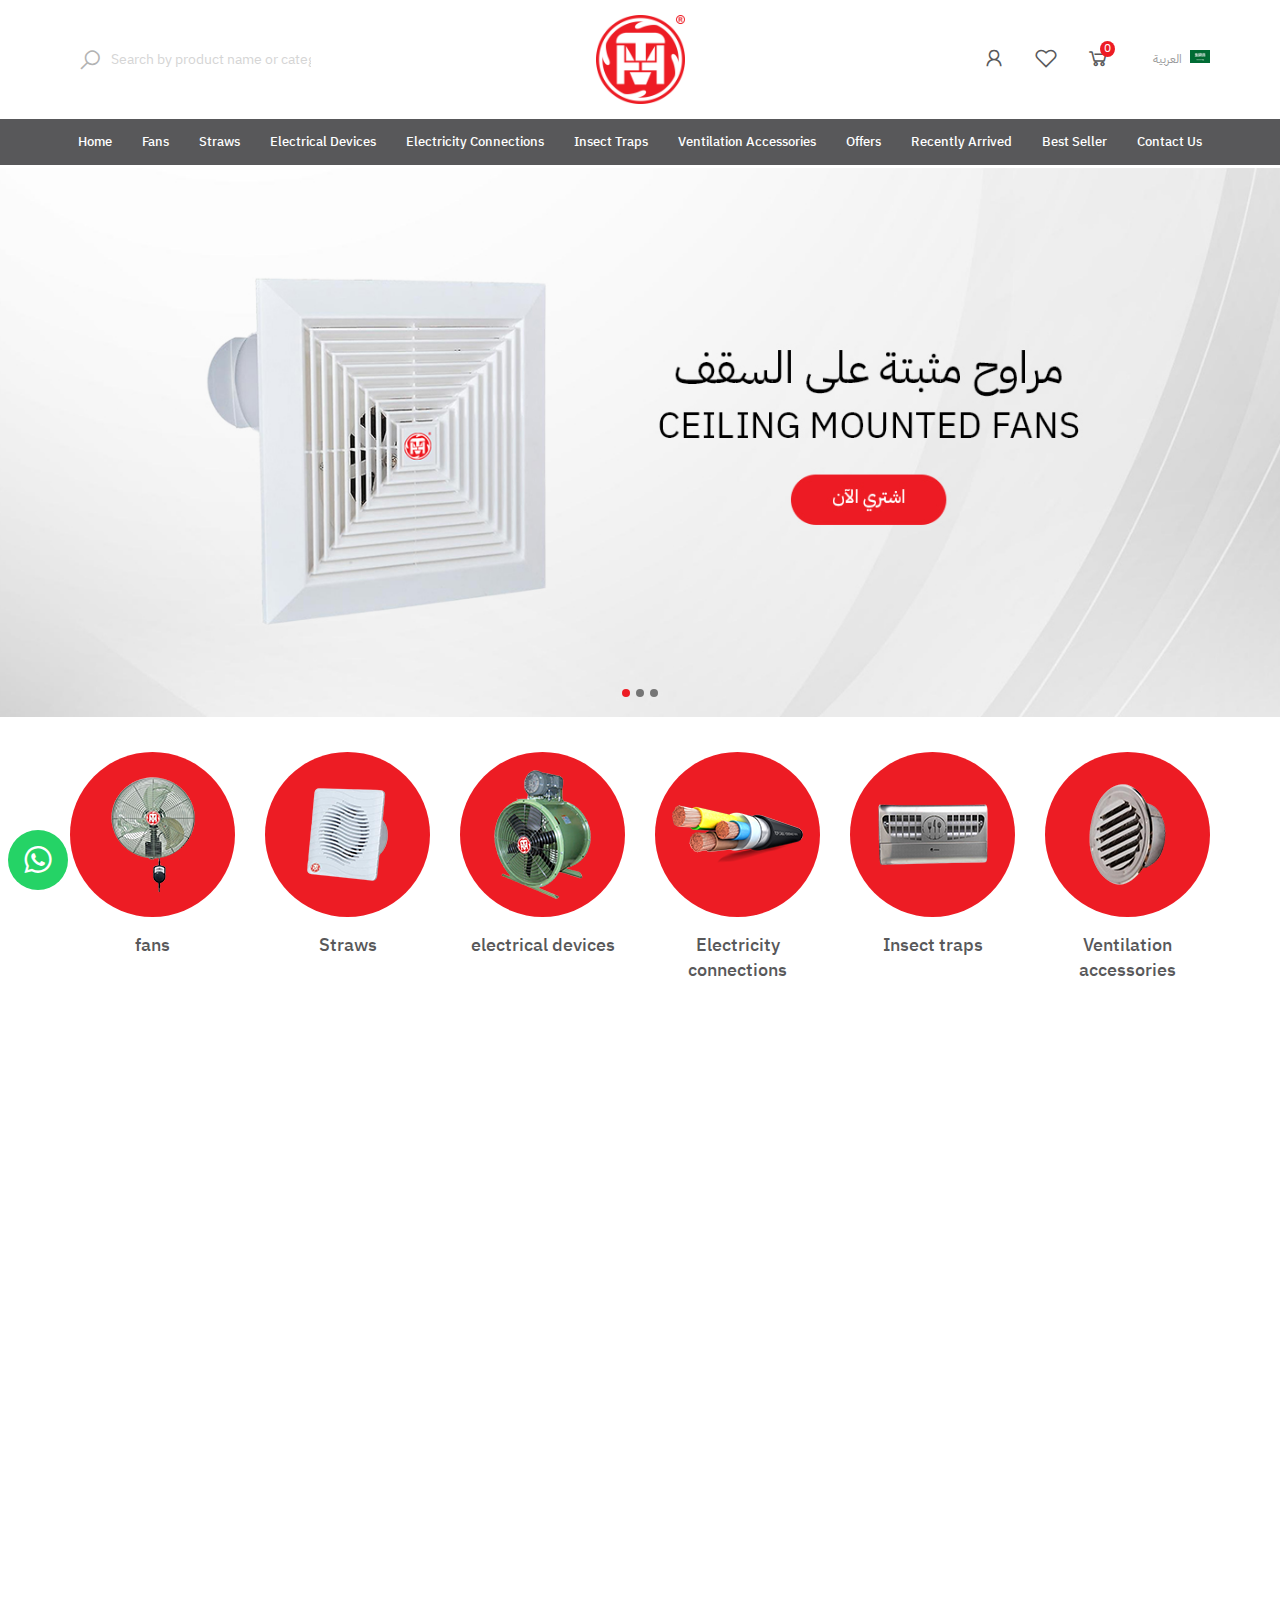
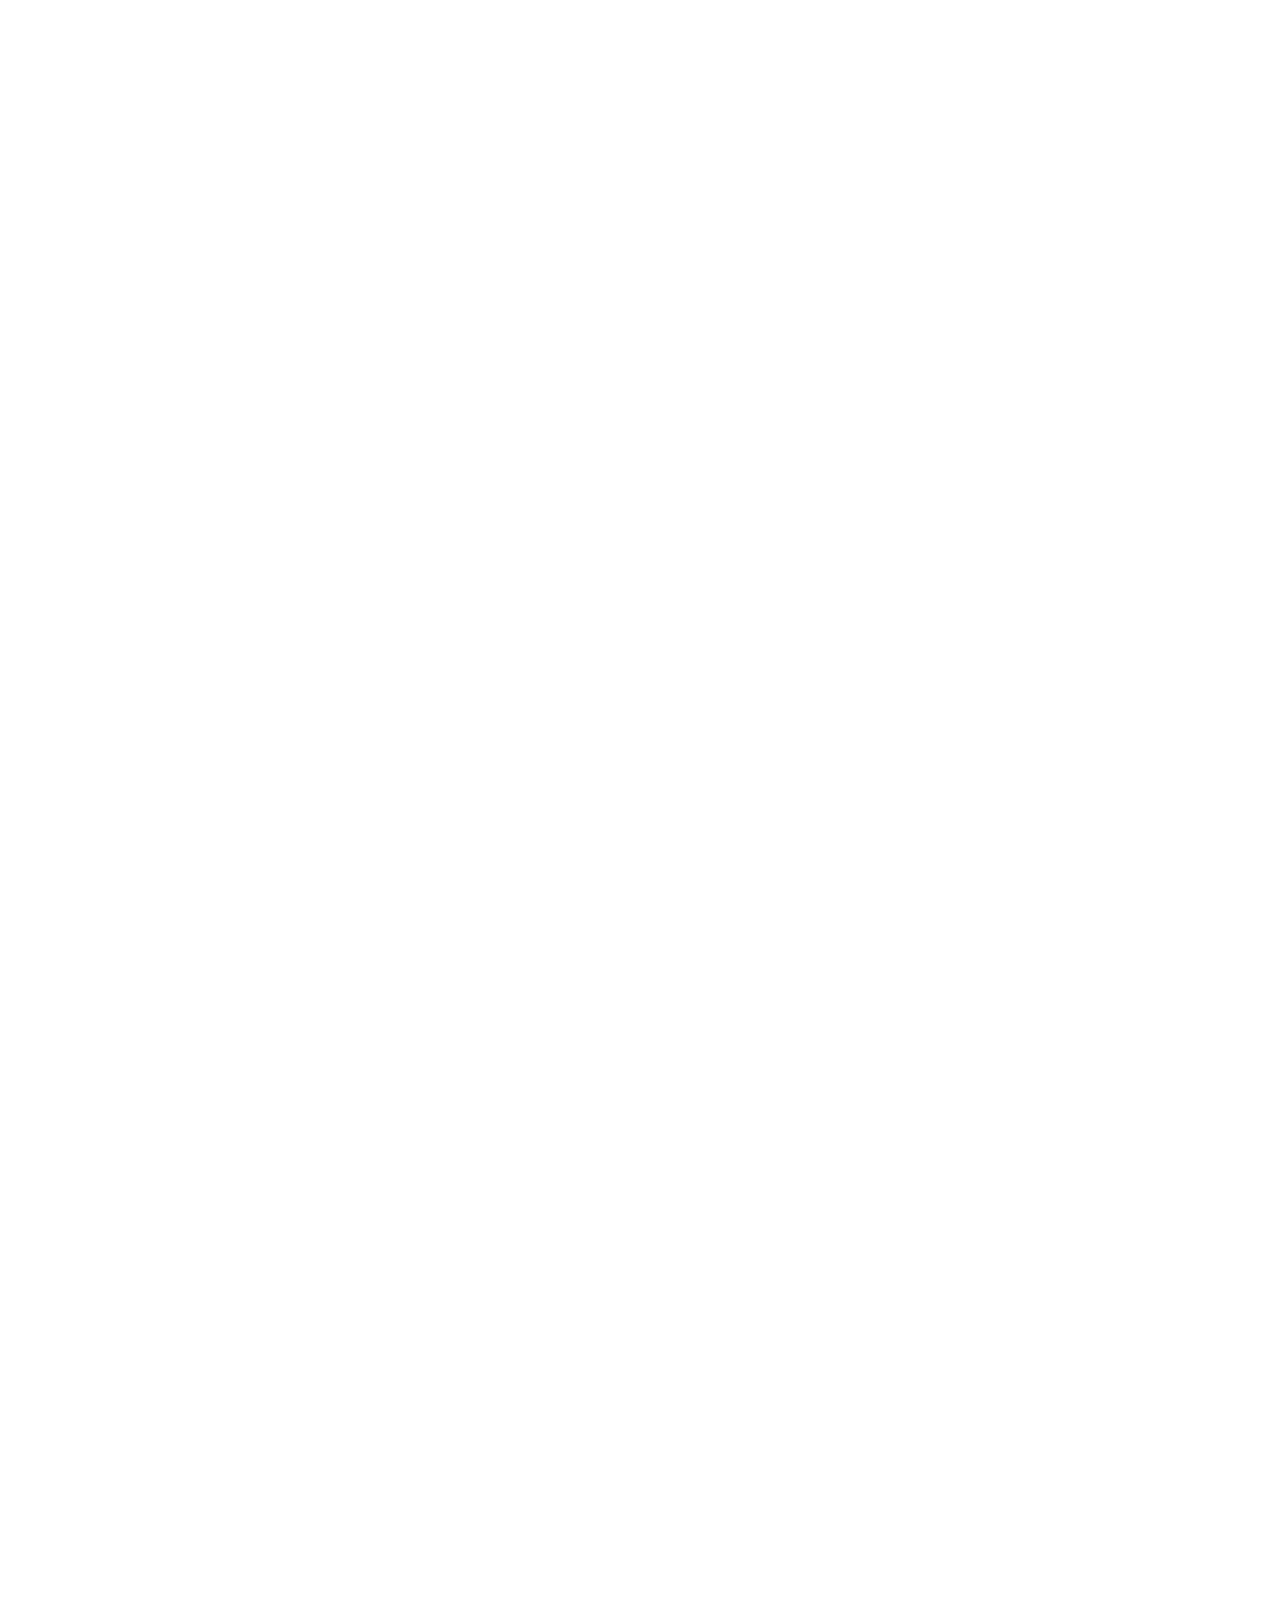
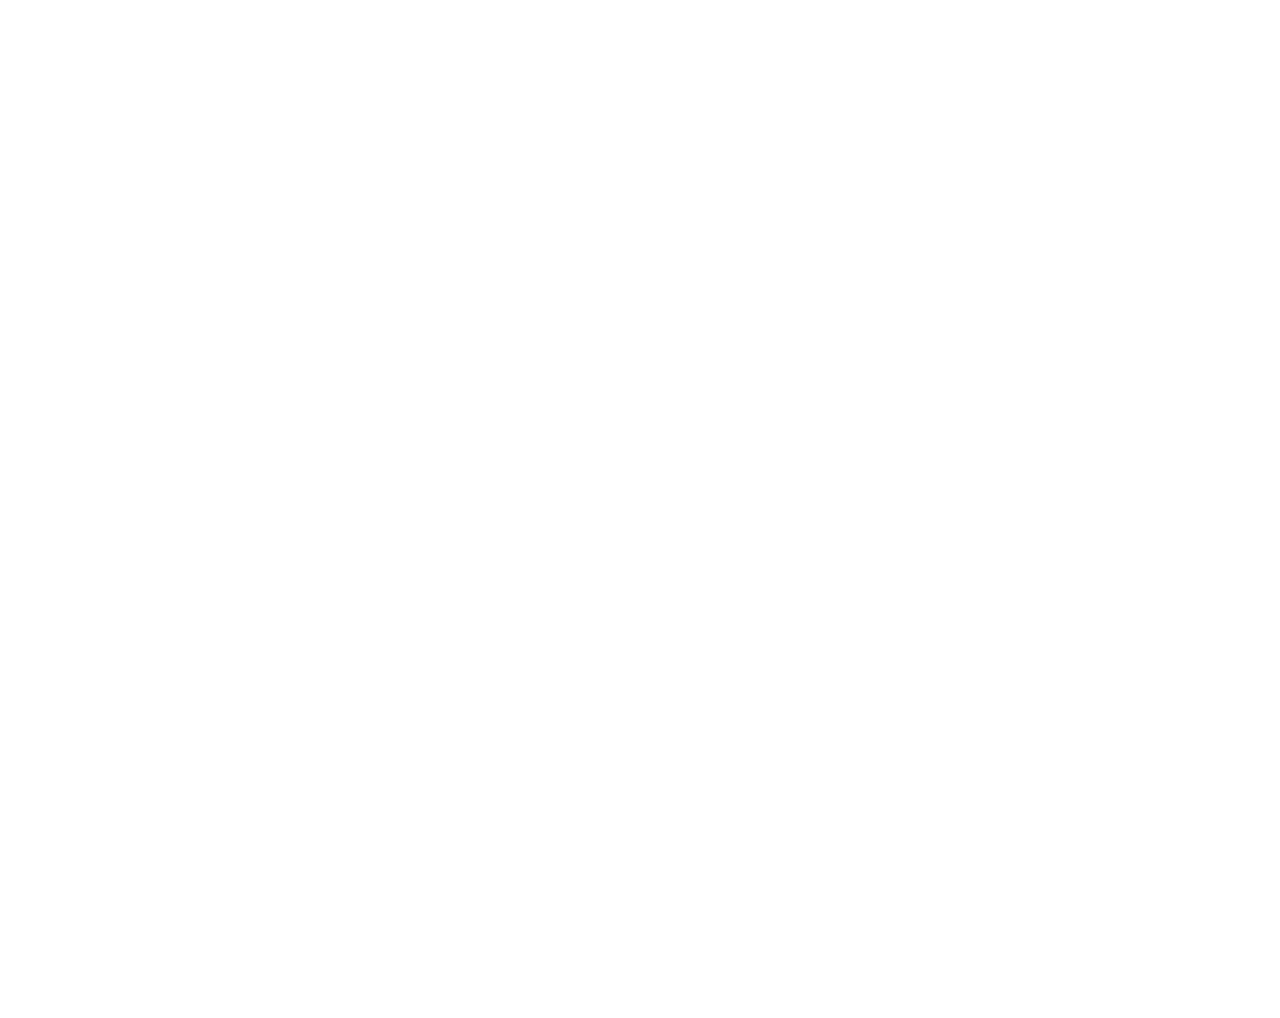
==== index-en.html @ 26c74c58 "edit" ====
<!DOCTYPE html>
<html lang="en" dir="ltr">
   <head>
      <meta charset="utf-8" />
      <meta http-equiv="X-UA-Compatible" content="IE=edge" />
      <meta name="viewport" content="width=device-width, initial-scale=1" />
      <title>institution HTM</title>
      <link rel="icon" href="images/fav.png" type="image/png" />
      <link rel="stylesheet" href="css/all.min.css" />
      <link rel="stylesheet" href="css/fontawesome.min.css" />
      <link rel="stylesheet" href="css/line-awesome.min.css" />
      <link rel="stylesheet" href="css/bootstrap.css" />
      
      <link rel="stylesheet" href="css/fonts.css" />
      <link rel="stylesheet" href="css/animate.css" />
      <link rel="stylesheet" href="css/swiper.min.css" />
    
      <link rel="stylesheet" href="css/style.css" />
   </head>
   <body>
      <!-- preloader -->
      <div class="preloader">
         <div class="progress">
            <div class="progress-bar"></div>
         </div>
      </div>
      <!-- preloader -->
      <!-- whatsapp btn -->
      <button class="whats-btn"><i class="lab la-whatsapp"></i></button>
      <!-- whatsapp btn -->
      <!-- header section -->
      <header>
         <!-- start top-header -->
         <div class="top-header">
            <!-- first part of header before menu -->
            <div class="first-part-header">
               <div class="container">
                  <div class="nav-header">
                     <!-- search -->
                     <div class="search-section" >
                        <form class="search-form">
                           <button class="search-btn">
                              <i class="las la-search search-icon"></i>
                           </button>
                          
                           <input
                              class="search-input"
                              type="text"
                              name="search"
                              value=""
                              placeholder= "Search by product name or category"
                              />
                        </form>
                     </div>
                     <!-- end search -->
                     <!-- logo-section -->
                     <div class="img-logo">
                        <a href="#"><img src="images/logo.png" class="img-responsive" alt="logo"/></a>
                     </div>
                    
                     <!-- end logo-section -->
                     <!-- cart-list & language part-->
                     <div class="cart-language-part">
                        <!-- cart-list -->
                        <ul class="cart-list">
                           <li class="user-icon">
                              <div class="dropdown">
                                 <button class="dropbtn">
                                 <i class="las la-user icon"></i>
                                 </button>
                                 <div class="dropdown-content">
                                    <a href="#">sign in</a>
                                    <a href="#">register</a>
                                 </div>
                              </div>
                           </li>
                           <li class="fav-icon">
                              <a href="#" class="fav-link" >
                              <i class="lar la-heart"></i>
                              </a>
                           </li>
                           <li class="cart-mobile-icon">
                              <button class="cart-icon">
                              <i class="las la-shopping-cart"></i>
                              <span class="cart-number">
                              0
                              </span>
                              </button>
                           </li>
                        </ul>
                        <!-- end cart-list -->
                        <!-- language link -->
                        <a href="index.html" class="language">
                       العربية
                        </a>
                        <!-- end language link -->
                     </div>
                     <!-- end cart-list & language part -->
                     <!-- icons shown in mobile -->
                     <div class="show-icons">
                        <!-- language link -->
                        <a href="index.html" class="language">
                       العربية
                        </a>
                        <!-- end language link -->
                        <button
                           role="button"
                           type="button"
                           title=""
                           class="add-to fixed-search"
                           >
                        <span class="open-search"> </span>
                        </button>
                        <a class="menu-bars fixall" id="menu-id" href="#!">
                        <i class="las la-bars bar show-icon"></i>
                        <i class="las la-times times hide-icon"></i>
                        </a>
                     </div>
                     <!-- icons shown in mobile -->
                  </div>
               </div>
            </div>
            <!-- end first part of header before menu -->
            <!-- navigation -->
            <div class="navgition">
               <div class="nav-head">
               </div>
               <div class="container">
                  <ul class="big-menu list-unstyled">
                     <li>
                        <a href="index.html"> home</a>
                     </li>
                     <li>
                        <a href="#"> fans</a>
                     </li>
                     <li>
                        <a href="#"> Straws</a>
                     </li>
                     <li>
                        <a href="#"> electrical devices</a>
                     </li>
                     <li>
                        <a href="#"> Electricity connections</a>
                     </li>
                    
                     <li>
                        <a href="#">Insect traps</a>
                     </li>           
                     
                     <li>
                        <a href="#">Ventilation accessories</a>
                     </li>  
                     
                     <li>
                        <a href="#">offers</a>
                     </li>  
            
                     <li>
                        <a href="#">recently arrived</a>
                     </li>  
                  
                     <li>
                        <a href="#"> best seller</a>
                     </li>  
                     <li>
                        <a href="#"> contact us</a>
                     </li>
                  </ul>
               </div>
            </div>
            <!-- end navigation -->
            <!-- search in mobile -->
            <div class="overlay-box">
               <button type="button" title="" class="add-to fixed-search">
               <span class="open-search"></span>
               </button>
            </div>
            <!-- end search in mobile-->
         </div>
         <!-- end top-header -->
      </header>
      <!-- end header-section     -->
      <!-- main slider -->
      <main class="main-slider">
         <div class="swiper-cont">
            <div class="swiper-container">
               <div class="swiper-wrapper">
                  <div class="swiper-slide">
                     <div class="main">
                        <div class="pro-img">
                           <a href="#">
                           <img src="images/main-slider/01.jpg" class="img-responsive" alt="slider img"/>
                           </a>
                        </div>
                     </div>
                  </div>
                  <div class="swiper-slide">
                     <div class="main">
                        <div class="pro-img">
                           <a href="#">
                           <img src="images/main-slider/01.jpg" class="img-responsive" alt="slider img"/>
                           </a>
                        </div>
                     </div>
                  </div>
                  <div class="swiper-slide">
                     <div class="main">
                        <div class="pro-img">
                           <a href="#">
                           <img src="images/main-slider/01.jpg" class="img-responsive" alt="slider img"/>
                           </a>
                        </div>
                     </div>
                  </div>
               </div>
            </div>
            <div class="swiper-pagination"></div>
         </div>
         <div class="swiper-btn-prev swiper-btn">
            <i class="las la-angle-right"></i>
         </div>
         <div class="swiper-btn-next swiper-btn">
            <i class="las la-angle-left"></i>
         </div>
      </main>
      <!-- main slider -->
      <!-- categories-section -->
      <section class="categories-section">
         <div class="container">
            <div class="categories-blocks wow fadeInDown">
               <a href="#" class="category-link">
               <div class="category-block">
                 
                  <div class="category-img-block">
                    
                     <img class="category-img" src="images/categories/01.png" alt="category img">
                   
                  </div>
                 fans
                  </div>
               </a>
               <a href="#" class="category-link">
                  <div class="category-block">
                    
                     <div class="category-img-block">
                       
                        <img class="category-img" src="images/categories/02.png" alt="category img">
                      
                     </div>
                     Straws
                     </div>
                  </a>
                  <a href="#" class="category-link">
                     <div class="category-block">
                       
                        <div class="category-img-block">
                          
                           <img class="category-img" src="images/categories/03.png" alt="category img">
                         
                        </div>
                       electrical devices
                        </div>
                     </a>
                     <a href="#" class="category-link">
                        <div class="category-block">
                          
                           <div class="category-img-block">
                             
                              <img class="category-img" src="images/categories/04.png" alt="category img">
                            
                           </div>
                           Electricity connections
                           </div>
                        </a>
                        <a href="#" class="category-link">
                           <div class="category-block">
                             
                              <div class="category-img-block">
                                
                                 <img class="category-img" src="images/categories/05.png" alt="category img">
                               
                              </div>
                              Insect traps
                              </div>
                           </a>
                           <a href="#" class="category-link">
                              <div class="category-block">
                                
                                 <div class="category-img-block">
                                   
                                    <img class="category-img" src="images/categories/06.png" alt="category img">
                                  
                                 </div>
                                 Ventilation accessories
                                 </div>
                              </a>
                          
                 
                
               </div>
              
             
            
              
            </div>
         </div>
      </section>
      <!-- categories-section -->
     
      <!-- new-arrivals-section -->
      <div class="new-arrivals-section wow fadeInDown">
         <div class="container">
            <div class="products-carousel-headsection">
               <h2 class="head-title">
                  recently arrived
               </h2>
               <a href="#" class="show-all-link">
              show more
               </a>
            </div>
            <div class="arrivals">
               <div class="arrivals-slider">
                  <div class="swiper-container">
                     <div class="swiper-wrapper">
                        <div class="swiper-slide">
                           <div class="product-block">
                              <div class="product-img-block">
                                 <a href="#" class="favourite-link">
                                    <i class="lar la-heart favourite-link-icon"></i>
                                    </a>
                                 <a href="#" class="proo-img">
                                 <img class="product-img img-responsive" src="images/products/01.png" alt="product img">
                                 </a>
                               
                                 <div class="product-name-div">
                                    <a class="product-name" href="#">
                                      Floor fan aluminum impeller blade diameter 60cm
                                       </a>
                                 </div>
                                 <div class="price">
                                    <span class="new-price">
                                    1500 R.S
                                    </span>
                                    <span class="old-price">
                                    1650 R.S
                                    </span>
                                 </div>
                                 <button class="add-cart">
                                    <i class="las la-shopping-cart cart-link-icon"></i>
                                    add to cart
                                 </button>
                              </div>
                             
                           </div>
                        </div>
                        <div class="swiper-slide">
                           <div class="product-block">
                              <div class="product-img-block">
                                 <a href="#" class="favourite-link">
                                    <i class="lar la-heart favourite-link-icon"></i>
                                    </a>
                                 <a href="#" class="proo-img">
                                 <img class="product-img img-responsive" src="images/products/02.png" alt="product img">
                                 </a>
                               
                                 <div class="product-name-div">
                                    <a class="product-name" href="#">
                                     Mixed flow fans applicable for household and commercial
                                       </a>
                                 </div>
                                 <div class="price">
                                    <span class="new-price">
                                    1500 R.S
                                    </span>
                                    <span class="old-price">
                                    1650 R.S
                                    </span>
                                 </div>
                                 <button class="add-cart">
                                    <i class="las la-shopping-cart cart-link-icon"></i>
                                   add to cart
                                 </button>
                              </div>
                             
                           </div>
                        </div>
                        <div class="swiper-slide">
                           <div class="product-block">
                              <div class="product-img-block">
                                 <a href="#" class="favourite-link">
                                    <i class="lar la-heart favourite-link-icon"></i>
                                    </a>
                                 <a href="#" class="proo-img">
                                 <img class="product-img img-responsive" src="images/products/03.png" alt="product img">
                                 </a>
                               
                                 <div class="product-name-div">
                                    <a class="product-name" href="#">
                                     Ceiling mounted fans
                                       </a>
                                 </div>
                                 <div class="price">
                                    <span class="new-price">
                                    1500 R.S
                                    </span>
                                    <span class="old-price">
                                    1650 R.S
                                    </span>
                                 </div>
                                 <button class="add-cart">
                                    <i class="las la-shopping-cart cart-link-icon"></i>
                                   add to cart
                                 </button>
                              </div>
                             
                           </div>
                        </div>
                        <div class="swiper-slide">
                           <div class="product-block">
                              <div class="product-img-block">
                                 <a href="#" class="favourite-link">
                                    <i class="lar la-heart favourite-link-icon"></i>
                                    </a>
                                 <a href="#" class="proo-img">
                                 <img class="product-img img-responsive" src="images/products/04.png" alt="product img">
                                 </a>
                               
                                 <div class="product-name-div">
                                    <a class="product-name" href="#">
                                     High pressure ventilating fan
                                       </a>
                                 </div>
                                 <div class="price">
                                    <span class="new-price">
                                    1500 R.S
                                    </span>
                                    <span class="old-price">
                                    1650 R.S
                                    </span>
                                 </div>
                                 <button class="add-cart">
                                    <i class="las la-shopping-cart cart-link-icon"></i>
                                   add to cart
                                 </button>
                              </div>
                             
                           </div>
                        </div>
                     </div>
                  </div>
                  <div class="swiper-pagination"></div>
                  <div class="swiper-btn-prev swiper-btn">
                     <i class="las la-angle-right "></i>
                  </div>
                  <div class="swiper-btn-next swiper-btn">
                     <i class="las la-angle-left"></i>
                  </div>
               </div>
            </div>
         </div>
      </div>
      <!-- new-arrivals-section -->
      <!-- banner section -->
      <div class="banner-section wow fadeInDown">
         <div class="container">
            <div class="banners">
               <a href="#" class="banner-div">
                  <img class="img-responsive" src="images/banners/01.jpg" alt="banner">
                  </a>

                  <a href="#" class="banner-div">
                     <img class="img-responsive" src="images/banners/02.jpg" alt="banner">
                     </a>

            </div>
          
         </div>
      </div>
      <!-- banner section -->
      <!-- offers-slider -->
      <div class="new-arrivals-section wow fadeInDown">
         <div class="container">
            <div class="products-carousel-headsection">
               <h2 class="head-title">
                  special offers
               </h2>
               <a href="#" class="show-all-link">
              show more
               </a>
            </div>
            <div class="offers">
               <div class="arrivals-slider">
                  <div class="swiper-container">
                     <div class="swiper-wrapper">
                        <div class="swiper-slide">
                           <div class="product-block">
                              <div class="product-img-block">
                                 <a href="#" class="favourite-link">
                                    <i class="lar la-heart favourite-link-icon"></i>
                                    </a>
                                 <a href="#" class="proo-img">
                                 <img class="product-img img-responsive" src="images/products/01.png" alt="product img">
                                 </a>
                               
                                 <div class="product-name-div">
                                    <a class="product-name" href="#">
                                      Floor fan aluminum impeller blade diameter 60cm
                                       </a>
                                 </div>
                                 <div class="price">
                                    <span class="new-price">
                                    1500 R.S
                                    </span>
                                    <span class="old-price">
                                    1650 R.S
                                    </span>
                                 </div>
                                 <button class="add-cart">
                                    <i class="las la-shopping-cart cart-link-icon"></i>
                                   add to cart
                                 </button>
                              </div>
                             
                           </div>
                                
                        </div>
                        <div class="swiper-slide">
                           <div class="product-block">
                              <div class="product-img-block">
                                 <a href="#" class="favourite-link">
                                    <i class="lar la-heart favourite-link-icon"></i>
                                    </a>
                                 <a href="#" class="proo-img">
                                 <img class="product-img img-responsive" src="images/products/02.png" alt="product img">
                                 </a>
                               
                                 <div class="product-name-div">
                                    <a class="product-name" href="#">
                                      Floor fan aluminum impeller blade diameter 60cm
                                       </a>
                                 </div>
                                 <div class="price">
                                    <span class="new-price">
                                    1500 R.S
                                    </span>
                                    <span class="old-price">
                                    1650 R.S
                                    </span>
                                 </div>
                                 <button class="add-cart">
                                    <i class="las la-shopping-cart cart-link-icon"></i>
                                   add to cart
                                 </button>
                              </div>
                             
                           </div>
                        </div>
                        <div class="swiper-slide">
                           <div class="product-block">
                              <div class="product-img-block">
                                 <a href="#" class="favourite-link">
                                    <i class="lar la-heart favourite-link-icon"></i>
                                    </a>
                                 <a href="#" class="proo-img">
                                 <img class="product-img img-responsive" src="images/products/03.png" alt="product img">
                                 </a>
                               
                                 <div class="product-name-div">
                                    <a class="product-name" href="#">
                                      Floor fan aluminum impeller blade diameter 60cm
                                       </a>
                                 </div>
                                 <div class="price">
                                    <span class="new-price">
                                    1500 R.S
                                    </span>
                                    <span class="old-price">
                                    1650 R.S
                                    </span>
                                 </div>
                                 <button class="add-cart">
                                    <i class="las la-shopping-cart cart-link-icon"></i>
                                   add to cart
                                 </button>
                              </div>
                             
                           </div>
                        </div>
                        <div class="swiper-slide">
                           <div class="product-block">
                              <div class="product-img-block">
                                 <a href="#" class="favourite-link">
                                    <i class="lar la-heart favourite-link-icon"></i>
                                    </a>
                                 <a href="#" class="proo-img">
                                 <img class="product-img img-responsive" src="images/products/04.png" alt="product img">
                                 </a>
                               
                                 <div class="product-name-div">
                                    <a class="product-name" href="#">
                                      Floor fan aluminum impeller blade diameter 60cm
                                       </a>
                                 </div>
                                 <div class="price">
                                    <span class="new-price">
                                    1500 R.S
                                    </span>
                                    <span class="old-price">
                                    1650 R.S
                                    </span>
                                 </div>
                                 <button class="add-cart">
                                    <i class="las la-shopping-cart cart-link-icon"></i>
                                   add to cart
                                 </button>
                              </div>
                             
                           </div>
                        </div>
                     </div>
                  </div>
                  <div class="swiper-pagination"></div>
                  <div class="swiper-btn-prev swiper-btn">
                     <i class="las la-angle-right"></i>
                  </div>
                  <div class="swiper-btn-next swiper-btn">
                     <i class="las la-angle-left"></i>
                  </div>
               </div>
            </div>
         </div>
      </div>
      <!-- offers-slider -->
      <!-- banner section -->
      <div class="banner-section wow fadeInDown">
         <div class="container">
            <div class="banners">
               <a href="#" class="banner-div">
                  <img class="img-responsive" src="images/banners/03.jpg" alt="banner">
                  </a>

                 

            </div>
          
         </div>
      </div>
      <!-- banner section -->
      <!-- best-seller-slider -->
      <div class="new-arrivals-section wow fadeInDown">
         <div class="container">
            <div class="products-carousel-headsection">
               <h2 class="head-title">
               best seller
               </h2>
               <a href="#" class="show-all-link">
              show more
               </a>
            </div>
            <div class="best-seller">
               <div class="arrivals-slider">
                  <div class="swiper-container">
                     <div class="swiper-wrapper">
                        <div class="swiper-slide">
                           <div class="product-block">
                              <div class="product-img-block">
                                 <a href="#" class="favourite-link">
                                    <i class="lar la-heart favourite-link-icon"></i>
                                    </a>
                                 <a href="#" class="proo-img">
                                 <img class="product-img img-responsive" src="images/products/01.png" alt="product img">
                                 </a>
                               
                                 <div class="product-name-div">
                                    <a class="product-name" href="#">
                                      Floor fan aluminum impeller blade diameter 60cm
                                       </a>
                                 </div>
                                 <div class="price">
                                    <span class="new-price">
                                    1500 R.S
                                    </span>
                                    <span class="old-price">
                                    1650 R.S
                                    </span>
                                 </div>
                                 <button class="add-cart">
                                    <i class="las la-shopping-cart cart-link-icon"></i>
                                   add to cart
                                 </button>
                              </div>
                             
                           </div>
                        </div>
                        <div class="swiper-slide">
                           <div class="product-block">
                              <div class="product-img-block">
                                 <a href="#" class="favourite-link">
                                    <i class="lar la-heart favourite-link-icon"></i>
                                    </a>
                                 <a href="#" class="proo-img">
                                 <img class="product-img img-responsive" src="images/products/02.png" alt="product img">
                                 </a>
                               
                                 <div class="product-name-div">
                                    <a class="product-name" href="#">
                                      Floor fan aluminum impeller blade diameter 60cm
                                       </a>
                                 </div>
                                 <div class="price">
                                    <span class="new-price">
                                    1500 R.S
                                    </span>
                                    <span class="old-price">
                                    1650 R.S
                                    </span>
                                 </div>
                                 <button class="add-cart">
                                    <i class="las la-shopping-cart cart-link-icon"></i>
                                   add to cart
                                 </button>
                              </div>
                             
                           </div>
                        </div>
                        <div class="swiper-slide">
                           <div class="product-block">
                              <div class="product-img-block">
                                 <a href="#" class="favourite-link">
                                    <i class="lar la-heart favourite-link-icon"></i>
                                    </a>
                                 <a href="#" class="proo-img">
                                 <img class="product-img img-responsive" src="images/products/03.png" alt="product img">
                                 </a>
                               
                                 <div class="product-name-div">
                                    <a class="product-name" href="#">
                                      Floor fan aluminum impeller blade diameter 60cm
                                       </a>
                                 </div>
                                 <div class="price">
                                    <span class="new-price">
                                    1500 R.S
                                    </span>
                                    <span class="old-price">
                                    1650 R.S
                                    </span>
                                 </div>
                                 <button class="add-cart">
                                    <i class="las la-shopping-cart cart-link-icon"></i>
                                   add to cart
                                 </button>
                              </div>
                             
                           </div>
                        </div>
                        <div class="swiper-slide">
                           <div class="product-block">
                              <div class="product-img-block">
                                 <a href="#" class="favourite-link">
                                    <i class="lar la-heart favourite-link-icon"></i>
                                    </a>
                                 <a href="#" class="proo-img">
                                 <img class="product-img img-responsive" src="images/products/04.png" alt="product img">
                                 </a>
                               
                                 <div class="product-name-div">
                                    <a class="product-name" href="#">
                                      Floor fan aluminum impeller blade diameter 60cm
                                       </a>
                                 </div>
                                 <div class="price">
                                    <span class="new-price">
                                    1500 R.S
                                    </span>
                                    <span class="old-price">
                                    1650 R.S
                                    </span>
                                 </div>
                                 <button class="add-cart">
                                    <i class="las la-shopping-cart cart-link-icon"></i>
                                   add to cart
                                 </button>
                              </div>
                             
                           </div>
                        </div>
                     </div>
                  </div>
                  <div class="swiper-pagination"></div>
                  <div class="swiper-btn-prev swiper-btn">
                     <i class="las la-angle-right"></i>
                  </div>
                  <div class="swiper-btn-next swiper-btn">
                     <i class="las la-angle-left"></i>
                  </div>
               </div>
            </div>
         </div>
      </div>
      <!-- best-seller-slider -->
  
     
    
      <!-- features-section -->
      <div class="features wow fadeInDown">
         <div class="container">
            <div class="clearfix">
               <div class="col-md-3 col-xs-6">
                  <div class="feature-block">
                     <i class="las la-award feature-icon"></i>
                     <div class="feature-text">
                        <h3 class="feature-title">
                           High quality products
                        </h3>
                       
                     </div>
                  </div>
                  </div>
                  <div class="col-md-3 col-xs-6">
                     <div class="feature-block">
                        <i class="las la-credit-card feature-icon"></i>
                        <div class="feature-text">
                           <h3 class="feature-title">
                              Multiple payment methods
                           </h3>
                          
                        </div>
                     </div>
                     </div>
                     <div class="col-md-3 col-xs-6">
                        <div class="feature-block">
                           <i class="las la-truck feature-icon"></i>
                           <div class="feature-text">
                              <h3 class="feature-title">
                                 Fast and safe delivery
                              </h3>
                             
                           </div>
                        </div>
                        </div>
                        <div class="col-md-3 col-xs-6">
                           <div class="feature-block">
                              <i class="las la-headset feature-icon"></i>
                              <div class="feature-text">
                                 <h3 class="feature-title">
                                    Outstanding customer service
                                 </h3>
                                
                              </div>
                           </div>
                           </div>
              
              
              
             
            </div>
         </div>
      </div>
      <!-- features-section -->
      <!-- footer section -->
      <footer class="wow fadeInDown">
         <div class="container">
            <div class="footer-cont">
               <div class="row">
                  <div class="col-md-2 col-xs-12">
                     <a href="index.html" class="footer-logo">
                     <img  src="images/logo.png" alt="logo">
                     </a>
                     <div class="small-logos">
                        <a href="#" class="maroof-logo">
                        <img src="images/logo-1.png" alt="small logo">
                        </a>
                        <a href="#" >
                        <img src="images/logo-2.png" alt="small-logo">
                        </a>
                     </div>
                  </div>
                  <div class="col-md-2 col-xs-12">
                     <div class="nav-foot-cont">
                        <h2 class="nav-foot-header nav-accordion">information</h2>
                        <ul class="nav-foot nav-wrap list-unstyled">
                           <li class="nav-foot-li">
                              <a href="#" class="nav-foot-link">about us</a>
                           </li>
                           <li class="nav-foot-li">
                              <a href="#" class="nav-foot-link">terms & conditions</a>
                           </li>
                           <li class="nav-foot-li">
                              <a href="#" class="nav-foot-link">privacy policy</a>
                           </li>
                           <li class="nav-foot-li">
                              <a href="#" class="nav-foot-link">return policy</a>
                           </li>
                        </ul>
                     </div>
                  </div>
                  <div class="col-md-2 col-xs-12">
                     <div class="nav-foot-cont">
                        <h2 class="nav-foot-header nav-accordion">customer service</h2>
                        <ul class="nav-foot nav-wrap list-unstyled">
                           <li class="nav-foot-li">
                              <a href="#" class="nav-foot-link">contact us</a>
                           </li>
                           <li class="nav-foot-li">
                              <a href="#" class="nav-foot-link">return order</a>
                           </li>
                           <li class="nav-foot-li">
                              <a href="#" class="nav-foot-link">site map</a>
                           </li>
                        </ul>
                     </div>
                  </div>
                  <div class="col-md-2 col-xs-12">
                     <div class="nav-foot-cont">
                        <h2 class="nav-foot-header nav-accordion">extras</h2>
                        <ul class="nav-foot nav-wrap list-unstyled">
                           <li class="nav-foot-li">
                              <a href="#" class="nav-foot-link">Gift vouchers</a>
                           </li>
                           <li class="nav-foot-li">
                              <a href="#" class="nav-foot-link">Commission system</a>
                           </li>
                           <li class="nav-foot-li">
                              <a href="#" class="nav-foot-link">special offers</a>
                           </li>
                           <li class="nav-foot-li">
                              <a href="#" class="nav-foot-link">best seller</a>
                           </li>
                           <li class="nav-foot-li">
                              <a href="#" class="nav-foot-link">recently arrived</a>
                           </li>
                        </ul>
                     </div>
                  </div>
                  <div class="col-md-4 col-xs-12">
                     <div class="nav-foot-cont">
                        <h2 class="nav-foot-header"> newsletter</h2>
                        <div class="nav-foot">
                           <span class="subscribe">Register for our newsletter to receive our latest products and offers</span>
                           <div class="newsletter">
                              <input type="email" value="" placeholder="enter your email">
                              <button type="submit" class="newsletter-button">
                             subscribe
                              </button>
                           </div>
                           <ul class="social-media">
                              <li>
                                 <a href="#">
                                 <i class="fab fa-facebook social-icon"></i>
                                 </a>
                              </li>
                              <li>
                                 <a href="#">
                                 <i class="fab fa-snapchat social-icon"></i>
                                 </a>
                              </li>
                              <li>
                                 <a href="#">
                                 <i class="fab fa-instagram social-icon"></i>
                                 </a>
                              </li>
                              <li>
                                 <a href="#">
                                 <i class="fab fa-twitter social-icon"></i>
                                 </a>
                              </li>
                           </ul>
                        </div>
                     </div>
                  </div>
               </div>
            </div>
            <div class="copy-flex">
               <div class="copy-right">
                  ©  2024 HTM Corporation
               </div>
               <img class="copy" src="images/copy.png" alt="copy">
               <div class="copy-right">
                 made in
                  <figure>
                     <a href="#">
                     <img src="images/tasawk-en.png" alt="logo">
                     </a>
                  </figure>
               </div>
            </div>
         </div>
      </footer>
      <!-- footer section -->
      <!-- arrow to top -->
      <a class="arrow-top">
      <i class="las la-arrow-up arrow-top-icon"></i>
      </a>
      <!-- arrow to top -->
      <script src="js/jquery-2.1.1.js"></script>
      <script src="js/bootstrap.min.js"></script>
      <script src="js/wow.min.js"></script>
      <script src="js/swiper.min.js"></script>
      
      <script src="js/script.js"></script>
   </body>
</html>
---- css/line-awesome.min.css ----
.la,.lab,.lad,.lal,.lar,.las{-moz-osx-font-smoothing:grayscale;-webkit-font-smoothing:antialiased;display:inline-block;font-style:normal;font-variant:normal;text-rendering:auto;line-height:1}.la-lg{font-size:1.33333em;line-height:.75em;vertical-align:-.0667em}.la-xs{font-size:.75em}.la-sm{font-size:.875em}.la-1x{font-size:1em}.la-2x{font-size:2em}.la-3x{font-size:3em}.la-4x{font-size:4em}.la-5x{font-size:5em}.la-6x{font-size:6em}.la-7x{font-size:7em}.la-8x{font-size:8em}.la-9x{font-size:9em}.la-10x{font-size:10em}.la-fw{text-align:center;width:1.25em}.la-ul{list-style-type:none;margin-left:2.5em;padding-left:0}.la-ul>li{position:relative}.la-li{left:-2em;position:absolute;text-align:center;width:2em;line-height:inherit}.la-border{border:solid .08em #eee;border-radius:.1em;padding:.2em .25em .15em}.la-pull-left{float:left}.la-pull-right{float:right}.la.la-pull-left,.lab.la-pull-left,.lal.la-pull-left,.lar.la-pull-left,.las.la-pull-left{margin-right:.3em}.la.la-pull-right,.lab.la-pull-right,.lal.la-pull-right,.lar.la-pull-right,.las.la-pull-right{margin-left:.3em}.la-spin{-webkit-animation:la-spin 2s infinite linear;animation:la-spin 2s infinite linear}.la-pulse{-webkit-animation:la-spin 1s infinite steps(8);animation:la-spin 1s infinite steps(8)}@-webkit-keyframes la-spin{0%{-webkit-transform:rotate(0);transform:rotate(0)}100%{-webkit-transform:rotate(360deg);transform:rotate(360deg)}}@keyframes la-spin{0%{-webkit-transform:rotate(0);transform:rotate(0)}100%{-webkit-transform:rotate(360deg);transform:rotate(360deg)}}.la-rotate-90{-webkit-transform:rotate(90deg);transform:rotate(90deg)}.la-rotate-180{-webkit-transform:rotate(180deg);transform:rotate(180deg)}.la-rotate-270{-webkit-transform:rotate(270deg);transform:rotate(270deg)}.la-flip-horizontal{-webkit-transform:scale(-1,1);transform:scale(-1,1)}.la-flip-vertical{-webkit-transform:scale(1,-1);transform:scale(1,-1)}.la-flip-both,.la-flip-horizontal.la-flip-vertical{-webkit-transform:scale(-1,-1);transform:scale(-1,-1)}:root .la-flip-both,:root .la-flip-horizontal,:root .la-flip-vertical,:root .la-rotate-180,:root .la-rotate-270,:root .la-rotate-90{-webkit-filter:none;filter:none}.la-stack{display:inline-block;height:2em;line-height:2em;position:relative;vertical-align:middle;width:2.5em}.la-stack-1x,.la-stack-2x{left:0;position:absolute;text-align:center;width:100%}.la-stack-1x{line-height:inherit}.la-stack-2x{font-size:2em}.la-inverse{color:#fff}.la-500px:before{content:"\f26e"}.la-accessible-icon:before{content:"\f368"}.la-accusoft:before{content:"\f369"}.la-acquisitions-incorporated:before{content:"\f6af"}.la-ad:before{content:"\f641"}.la-address-book:before{content:"\f2b9"}.la-address-card:before{content:"\f2bb"}.la-adjust:before{content:"\f042"}.la-adn:before{content:"\f170"}.la-adobe:before{content:"\f778"}.la-adversal:before{content:"\f36a"}.la-affiliatetheme:before{content:"\f36b"}.la-air-freshener:before{content:"\f5d0"}.la-airbnb:before{content:"\f834"}.la-algolia:before{content:"\f36c"}.la-align-center:before{content:"\f037"}.la-align-justify:before{content:"\f039"}.la-align-left:before{content:"\f036"}.la-align-right:before{content:"\f038"}.la-alipay:before{content:"\f642"}.la-allergies:before{content:"\f461"}.la-amazon:before{content:"\f270"}.la-amazon-pay:before{content:"\f42c"}.la-ambulance:before{content:"\f0f9"}.la-american-sign-language-interpreting:before{content:"\f2a3"}.la-amilia:before{content:"\f36d"}.la-anchor:before{content:"\f13d"}.la-android:before{content:"\f17b"}.la-angellist:before{content:"\f209"}.la-angle-double-down:before{content:"\f103"}.la-angle-double-left:before{content:"\f100"}.la-angle-double-right:before{content:"\f101"}.la-angle-double-up:before{content:"\f102"}.la-angle-down:before{content:"\f107"}.la-angle-left:before{content:"\f104"}.la-angle-right:before{content:"\f105"}.la-angle-up:before{content:"\f106"}.la-angry:before{content:"\f556"}.la-angrycreative:before{content:"\f36e"}.la-angular:before{content:"\f420"}.la-ankh:before{content:"\f644"}.la-app-store:before{content:"\f36f"}.la-app-store-ios:before{content:"\f370"}.la-apper:before{content:"\f371"}.la-apple:before{content:"\f179"}.la-apple-alt:before{content:"\f5d1"}.la-apple-pay:before{content:"\f415"}.la-archive:before{content:"\f187"}.la-archway:before{content:"\f557"}.la-arrow-alt-circle-down:before{content:"\f358"}.la-arrow-alt-circle-left:before{content:"\f359"}.la-arrow-alt-circle-right:before{content:"\f35a"}.la-arrow-alt-circle-up:before{content:"\f35b"}.la-arrow-circle-down:before{content:"\f0ab"}.la-arrow-circle-left:before{content:"\f0a8"}.la-arrow-circle-right:before{content:"\f0a9"}.la-arrow-circle-up:before{content:"\f0aa"}.la-arrow-down:before{content:"\f063"}.la-arrow-left:before{content:"\f060"}.la-arrow-right:before{content:"\f061"}.la-arrow-up:before{content:"\f062"}.la-arrows-alt:before{content:"\f0b2"}.la-arrows-alt-h:before{content:"\f337"}.la-arrows-alt-v:before{content:"\f338"}.la-artstation:before{content:"\f77a"}.la-assistive-listening-systems:before{content:"\f2a2"}.la-asterisk:before{content:"\f069"}.la-asymmetrik:before{content:"\f372"}.la-at:before{content:"\f1fa"}.la-atlas:before{content:"\f558"}.la-atlassian:before{content:"\f77b"}.la-atom:before{content:"\f5d2"}.la-audible:before{content:"\f373"}.la-audio-description:before{content:"\f29e"}.la-autoprefixer:before{content:"\f41c"}.la-avianex:before{content:"\f374"}.la-aviato:before{content:"\f421"}.la-award:before{content:"\f559"}.la-aws:before{content:"\f375"}.la-baby:before{content:"\f77c"}.la-baby-carriage:before{content:"\f77d"}.la-backspace:before{content:"\f55a"}.la-backward:before{content:"\f04a"}.la-bacon:before{content:"\f7e5"}.la-balance-scale:before{content:"\f24e"}.la-balance-scale-left:before{content:"\f515"}.la-balance-scale-right:before{content:"\f516"}.la-ban:before{content:"\f05e"}.la-band-aid:before{content:"\f462"}.la-bandcamp:before{content:"\f2d5"}.la-barcode:before{content:"\f02a"}.la-bars:before{content:"\f0c9"}.la-baseball-ball:before{content:"\f433"}.la-basketball-ball:before{content:"\f434"}.la-bath:before{content:"\f2cd"}.la-battery-empty:before{content:"\f244"}.la-battery-full:before{content:"\f240"}.la-battery-half:before{content:"\f242"}.la-battery-quarter:before{content:"\f243"}.la-battery-three-quarters:before{content:"\f241"}.la-battle-net:before{content:"\f835"}.la-bed:before{content:"\f236"}.la-beer:before{content:"\f0fc"}.la-behance:before{content:"\f1b4"}.la-behance-square:before{content:"\f1b5"}.la-bell:before{content:"\f0f3"}.la-bell-slash:before{content:"\f1f6"}.la-bezier-curve:before{content:"\f55b"}.la-bible:before{content:"\f647"}.la-bicycle:before{content:"\f206"}.la-biking:before{content:"\f84a"}.la-bimobject:before{content:"\f378"}.la-binoculars:before{content:"\f1e5"}.la-biohazard:before{content:"\f780"}.la-birthday-cake:before{content:"\f1fd"}.la-bitbucket:before{content:"\f171"}.la-bitcoin:before{content:"\f379"}.la-bity:before{content:"\f37a"}.la-black-tie:before{content:"\f27e"}.la-blackberry:before{content:"\f37b"}.la-blender:before{content:"\f517"}.la-blender-phone:before{content:"\f6b6"}.la-blind:before{content:"\f29d"}.la-blog:before{content:"\f781"}.la-blogger:before{content:"\f37c"}.la-blogger-b:before{content:"\f37d"}.la-bluetooth:before{content:"\f293"}.la-bluetooth-b:before{content:"\f294"}.la-bold:before{content:"\f032"}.la-bolt:before{content:"\f0e7"}.la-bomb:before{content:"\f1e2"}.la-bone:before{content:"\f5d7"}.la-bong:before{content:"\f55c"}.la-book:before{content:"\f02d"}.la-book-dead:before{content:"\f6b7"}.la-book-medical:before{content:"\f7e6"}.la-book-open:before{content:"\f518"}.la-book-reader:before{content:"\f5da"}.la-bookmark:before{content:"\f02e"}.la-bootstrap:before{content:"\f836"}.la-border-all:before{content:"\f84c"}.la-border-none:before{content:"\f850"}.la-border-style:before{content:"\f853"}.la-bowling-ball:before{content:"\f436"}.la-box:before{content:"\f466"}.la-box-open:before{content:"\f49e"}.la-boxes:before{content:"\f468"}.la-braille:before{content:"\f2a1"}.la-brain:before{content:"\f5dc"}.la-bread-slice:before{content:"\f7ec"}.la-briefcase:before{content:"\f0b1"}.la-briefcase-medical:before{content:"\f469"}.la-broadcast-tower:before{content:"\f519"}.la-broom:before{content:"\f51a"}.la-brush:before{content:"\f55d"}.la-btc:before{content:"\f15a"}.la-buffer:before{content:"\f837"}.la-bug:before{content:"\f188"}.la-building:before{content:"\f1ad"}.la-bullhorn:before{content:"\f0a1"}.la-bullseye:before{content:"\f140"}.la-burn:before{content:"\f46a"}.la-buromobelexperte:before{content:"\f37f"}.la-bus:before{content:"\f207"}.la-bus-alt:before{content:"\f55e"}.la-business-time:before{content:"\f64a"}.la-buy-n-large:before{content:"\f8a6"}.la-buysellads:before{content:"\f20d"}.la-calculator:before{content:"\f1ec"}.la-calendar:before{content:"\f133"}.la-calendar-alt:before{content:"\f073"}.la-calendar-check:before{content:"\f274"}.la-calendar-day:before{content:"\f783"}.la-calendar-minus:before{content:"\f272"}.la-calendar-plus:before{content:"\f271"}.la-calendar-times:before{content:"\f273"}.la-calendar-week:before{content:"\f784"}.la-camera:before{content:"\f030"}.la-camera-retro:before{content:"\f083"}.la-campground:before{content:"\f6bb"}.la-canadian-maple-leaf:before{content:"\f785"}.la-candy-cane:before{content:"\f786"}.la-cannabis:before{content:"\f55f"}.la-capsules:before{content:"\f46b"}.la-car:before{content:"\f1b9"}.la-car-alt:before{content:"\f5de"}.la-car-battery:before{content:"\f5df"}.la-car-crash:before{content:"\f5e1"}.la-car-side:before{content:"\f5e4"}.la-caret-down:before{content:"\f0d7"}.la-caret-left:before{content:"\f0d9"}.la-caret-right:before{content:"\f0da"}.la-caret-square-down:before{content:"\f150"}.la-caret-square-left:before{content:"\f191"}.la-caret-square-right:before{content:"\f152"}.la-caret-square-up:before{content:"\f151"}.la-caret-up:before{content:"\f0d8"}.la-carrot:before{content:"\f787"}.la-cart-arrow-down:before{content:"\f218"}.la-cart-plus:before{content:"\f217"}.la-cash-register:before{content:"\f788"}.la-cat:before{content:"\f6be"}.la-cc-amazon-pay:before{content:"\f42d"}.la-cc-amex:before{content:"\f1f3"}.la-cc-apple-pay:before{content:"\f416"}.la-cc-diners-club:before{content:"\f24c"}.la-cc-discover:before{content:"\f1f2"}.la-cc-jcb:before{content:"\f24b"}.la-cc-mastercard:before{content:"\f1f1"}.la-cc-paypal:before{content:"\f1f4"}.la-cc-stripe:before{content:"\f1f5"}.la-cc-visa:before{content:"\f1f0"}.la-centercode:before{content:"\f380"}.la-centos:before{content:"\f789"}.la-certificate:before{content:"\f0a3"}.la-chair:before{content:"\f6c0"}.la-chalkboard:before{content:"\f51b"}.la-chalkboard-teacher:before{content:"\f51c"}.la-charging-station:before{content:"\f5e7"}.la-chart-area:before{content:"\f1fe"}.la-chart-bar:before{content:"\f080"}.la-chart-line:before{content:"\f201"}.la-chart-pie:before{content:"\f200"}.la-check:before{content:"\f00c"}.la-check-circle:before{content:"\f058"}.la-check-double:before{content:"\f560"}.la-check-square:before{content:"\f14a"}.la-cheese:before{content:"\f7ef"}.la-chess:before{content:"\f439"}.la-chess-bishop:before{content:"\f43a"}.la-chess-board:before{content:"\f43c"}.la-chess-king:before{content:"\f43f"}.la-chess-knight:before{content:"\f441"}.la-chess-pawn:before{content:"\f443"}.la-chess-queen:before{content:"\f445"}.la-chess-rook:before{content:"\f447"}.la-chevron-circle-down:before{content:"\f13a"}.la-chevron-circle-left:before{content:"\f137"}.la-chevron-circle-right:before{content:"\f138"}.la-chevron-circle-up:before{content:"\f139"}.la-chevron-down:before{content:"\f078"}.la-chevron-left:before{content:"\f053"}.la-chevron-right:before{content:"\f054"}.la-chevron-up:before{content:"\f077"}.la-child:before{content:"\f1ae"}.la-chrome:before{content:"\f268"}.la-chromecast:before{content:"\f838"}.la-church:before{content:"\f51d"}.la-circle:before{content:"\f111"}.la-circle-notch:before{content:"\f1ce"}.la-city:before{content:"\f64f"}.la-clinic-medical:before{content:"\f7f2"}.la-clipboard:before{content:"\f328"}.la-clipboard-check:before{content:"\f46c"}.la-clipboard-list:before{content:"\f46d"}.la-clock:before{content:"\f017"}.la-clone:before{content:"\f24d"}.la-closed-captioning:before{content:"\f20a"}.la-cloud:before{content:"\f0c2"}.la-cloud-download-alt:before{content:"\f381"}.la-cloud-meatball:before{content:"\f73b"}.la-cloud-moon:before{content:"\f6c3"}.la-cloud-moon-rain:before{content:"\f73c"}.la-cloud-rain:before{content:"\f73d"}.la-cloud-showers-heavy:before{content:"\f740"}.la-cloud-sun:before{content:"\f6c4"}.la-cloud-sun-rain:before{content:"\f743"}.la-cloud-upload-alt:before{content:"\f382"}.la-cloudscale:before{content:"\f383"}.la-cloudsmith:before{content:"\f384"}.la-cloudversify:before{content:"\f385"}.la-cocktail:before{content:"\f561"}.la-code:before{content:"\f121"}.la-code-branch:before{content:"\f126"}.la-codepen:before{content:"\f1cb"}.la-codiepie:before{content:"\f284"}.la-coffee:before{content:"\f0f4"}.la-cog:before{content:"\f013"}.la-cogs:before{content:"\f085"}.la-coins:before{content:"\f51e"}.la-columns:before{content:"\f0db"}.la-comment:before{content:"\f075"}.la-comment-alt:before{content:"\f27a"}.la-comment-dollar:before{content:"\f651"}.la-comment-dots:before{content:"\f4ad"}.la-comment-medical:before{content:"\f7f5"}.la-comment-slash:before{content:"\f4b3"}.la-comments:before{content:"\f086"}.la-comments-dollar:before{content:"\f653"}.la-compact-disc:before{content:"\f51f"}.la-compass:before{content:"\f14e"}.la-compress:before{content:"\f066"}.la-compress-arrows-alt:before{content:"\f78c"}.la-concierge-bell:before{content:"\f562"}.la-confluence:before{content:"\f78d"}.la-connectdevelop:before{content:"\f20e"}.la-contao:before{content:"\f26d"}.la-cookie:before{content:"\f563"}.la-cookie-bite:before{content:"\f564"}.la-copy:before{content:"\f0c5"}.la-copyright:before{content:"\f1f9"}.la-cotton-bureau:before{content:"\f89e"}.la-couch:before{content:"\f4b8"}.la-cpanel:before{content:"\f388"}.la-creative-commons:before{content:"\f25e"}.la-creative-commons-by:before{content:"\f4e7"}.la-creative-commons-nc:before{content:"\f4e8"}.la-creative-commons-nc-eu:before{content:"\f4e9"}.la-creative-commons-nc-jp:before{content:"\f4ea"}.la-creative-commons-nd:before{content:"\f4eb"}.la-creative-commons-pd:before{content:"\f4ec"}.la-creative-commons-pd-alt:before{content:"\f4ed"}.la-creative-commons-remix:before{content:"\f4ee"}.la-creative-commons-sa:before{content:"\f4ef"}.la-creative-commons-sampling:before{content:"\f4f0"}.la-creative-commons-sampling-plus:before{content:"\f4f1"}.la-creative-commons-share:before{content:"\f4f2"}.la-creative-commons-zero:before{content:"\f4f3"}.la-credit-card:before{content:"\f09d"}.la-critical-role:before{content:"\f6c9"}.la-crop:before{content:"\f125"}.la-crop-alt:before{content:"\f565"}.la-cross:before{content:"\f654"}.la-crosshairs:before{content:"\f05b"}.la-crow:before{content:"\f520"}.la-crown:before{content:"\f521"}.la-crutch:before{content:"\f7f7"}.la-css3:before{content:"\f13c"}.la-css3-alt:before{content:"\f38b"}.la-cube:before{content:"\f1b2"}.la-cubes:before{content:"\f1b3"}.la-cut:before{content:"\f0c4"}.la-cuttlefish:before{content:"\f38c"}.la-d-and-d:before{content:"\f38d"}.la-d-and-d-beyond:before{content:"\f6ca"}.la-dashcube:before{content:"\f210"}.la-database:before{content:"\f1c0"}.la-deaf:before{content:"\f2a4"}.la-delicious:before{content:"\f1a5"}.la-democrat:before{content:"\f747"}.la-deploydog:before{content:"\f38e"}.la-deskpro:before{content:"\f38f"}.la-desktop:before{content:"\f108"}.la-dev:before{content:"\f6cc"}.la-deviantart:before{content:"\f1bd"}.la-dharmachakra:before{content:"\f655"}.la-dhl:before{content:"\f790"}.la-diagnoses:before{content:"\f470"}.la-diaspora:before{content:"\f791"}.la-dice:before{content:"\f522"}.la-dice-d20:before{content:"\f6cf"}.la-dice-d6:before{content:"\f6d1"}.la-dice-five:before{content:"\f523"}.la-dice-four:before{content:"\f524"}.la-dice-one:before{content:"\f525"}.la-dice-six:before{content:"\f526"}.la-dice-three:before{content:"\f527"}.la-dice-two:before{content:"\f528"}.la-digg:before{content:"\f1a6"}.la-digital-ocean:before{content:"\f391"}.la-digital-tachograph:before{content:"\f566"}.la-directions:before{content:"\f5eb"}.la-discord:before{content:"\f392"}.la-discourse:before{content:"\f393"}.la-divide:before{content:"\f529"}.la-dizzy:before{content:"\f567"}.la-dna:before{content:"\f471"}.la-dochub:before{content:"\f394"}.la-docker:before{content:"\f395"}.la-dog:before{content:"\f6d3"}.la-dollar-sign:before{content:"\f155"}.la-dolly:before{content:"\f472"}.la-dolly-flatbed:before{content:"\f474"}.la-donate:before{content:"\f4b9"}.la-door-closed:before{content:"\f52a"}.la-door-open:before{content:"\f52b"}.la-dot-circle:before{content:"\f192"}.la-dove:before{content:"\f4ba"}.la-download:before{content:"\f019"}.la-draft2digital:before{content:"\f396"}.la-drafting-compass:before{content:"\f568"}.la-dragon:before{content:"\f6d5"}.la-draw-polygon:before{content:"\f5ee"}.la-dribbble:before{content:"\f17d"}.la-dribbble-square:before{content:"\f397"}.la-dropbox:before{content:"\f16b"}.la-drum:before{content:"\f569"}.la-drum-steelpan:before{content:"\f56a"}.la-drumstick-bite:before{content:"\f6d7"}.la-drupal:before{content:"\f1a9"}.la-dumbbell:before{content:"\f44b"}.la-dumpster:before{content:"\f793"}.la-dumpster-fire:before{content:"\f794"}.la-dungeon:before{content:"\f6d9"}.la-dyalog:before{content:"\f399"}.la-earlybirds:before{content:"\f39a"}.la-ebay:before{content:"\f4f4"}.la-edge:before{content:"\f282"}.la-edit:before{content:"\f044"}.la-egg:before{content:"\f7fb"}.la-eject:before{content:"\f052"}.la-elementor:before{content:"\f430"}.la-ellipsis-h:before{content:"\f141"}.la-ellipsis-v:before{content:"\f142"}.la-ello:before{content:"\f5f1"}.la-ember:before{content:"\f423"}.la-empire:before{content:"\f1d1"}.la-envelope:before{content:"\f0e0"}.la-envelope-open:before{content:"\f2b6"}.la-envelope-open-text:before{content:"\f658"}.la-envelope-square:before{content:"\f199"}.la-envira:before{content:"\f299"}.la-equals:before{content:"\f52c"}.la-eraser:before{content:"\f12d"}.la-erlang:before{content:"\f39d"}.la-ethereum:before{content:"\f42e"}.la-ethernet:before{content:"\f796"}.la-etsy:before{content:"\f2d7"}.la-euro-sign:before{content:"\f153"}.la-evernote:before{content:"\f839"}.la-exchange-alt:before{content:"\f362"}.la-exclamation:before{content:"\f12a"}.la-exclamation-circle:before{content:"\f06a"}.la-exclamation-triangle:before{content:"\f071"}.la-expand:before{content:"\f065"}.la-expand-arrows-alt:before{content:"\f31e"}.la-expeditedssl:before{content:"\f23e"}.la-external-link-alt:before{content:"\f35d"}.la-external-link-square-alt:before{content:"\f360"}.la-eye:before{content:"\f06e"}.la-eye-dropper:before{content:"\f1fb"}.la-eye-slash:before{content:"\f070"}.la-facebook:before{content:"\f09a"}.la-facebook-f:before{content:"\f39e"}.la-facebook-messenger:before{content:"\f39f"}.la-facebook-square:before{content:"\f082"}.la-fan:before{content:"\f863"}.la-fantasy-flight-games:before{content:"\f6dc"}.la-fast-backward:before{content:"\f049"}.la-fast-forward:before{content:"\f050"}.la-fax:before{content:"\f1ac"}.la-feather:before{content:"\f52d"}.la-feather-alt:before{content:"\f56b"}.la-fedex:before{content:"\f797"}.la-fedora:before{content:"\f798"}.la-female:before{content:"\f182"}.la-fighter-jet:before{content:"\f0fb"}.la-figma:before{content:"\f799"}.la-file:before{content:"\f15b"}.la-file-alt:before{content:"\f15c"}.la-file-archive:before{content:"\f1c6"}.la-file-audio:before{content:"\f1c7"}.la-file-code:before{content:"\f1c9"}.la-file-contract:before{content:"\f56c"}.la-file-csv:before{content:"\f6dd"}.la-file-download:before{content:"\f56d"}.la-file-excel:before{content:"\f1c3"}.la-file-export:before{content:"\f56e"}.la-file-image:before{content:"\f1c5"}.la-file-import:before{content:"\f56f"}.la-file-invoice:before{content:"\f570"}.la-file-invoice-dollar:before{content:"\f571"}.la-file-medical:before{content:"\f477"}.la-file-medical-alt:before{content:"\f478"}.la-file-pdf:before{content:"\f1c1"}.la-file-powerpoint:before{content:"\f1c4"}.la-file-prescription:before{content:"\f572"}.la-file-signature:before{content:"\f573"}.la-file-upload:before{content:"\f574"}.la-file-video:before{content:"\f1c8"}.la-file-word:before{content:"\f1c2"}.la-fill:before{content:"\f575"}.la-fill-drip:before{content:"\f576"}.la-film:before{content:"\f008"}.la-filter:before{content:"\f0b0"}.la-fingerprint:before{content:"\f577"}.la-fire:before{content:"\f06d"}.la-fire-alt:before{content:"\f7e4"}.la-fire-extinguisher:before{content:"\f134"}.la-firefox:before{content:"\f269"}.la-first-aid:before{content:"\f479"}.la-first-order:before{content:"\f2b0"}.la-first-order-alt:before{content:"\f50a"}.la-firstdraft:before{content:"\f3a1"}.la-fish:before{content:"\f578"}.la-fist-raised:before{content:"\f6de"}.la-flag:before{content:"\f024"}.la-flag-checkered:before{content:"\f11e"}.la-flag-usa:before{content:"\f74d"}.la-flask:before{content:"\f0c3"}.la-flickr:before{content:"\f16e"}.la-flipboard:before{content:"\f44d"}.la-flushed:before{content:"\f579"}.la-fly:before{content:"\f417"}.la-folder:before{content:"\f07b"}.la-folder-minus:before{content:"\f65d"}.la-folder-open:before{content:"\f07c"}.la-folder-plus:before{content:"\f65e"}.la-font:before{content:"\f031"}.la-font-awesome:before{content:"\f2b4"}.la-font-awesome-alt:before{content:"\f35c"}.la-font-awesome-flag:before{content:"\f425"}.la-font-awesome-logo-full:before{content:"\f4e6"}.la-fonticons:before{content:"\f280"}.la-fonticons-fi:before{content:"\f3a2"}.la-football-ball:before{content:"\f44e"}.la-fort-awesome:before{content:"\f286"}.la-fort-awesome-alt:before{content:"\f3a3"}.la-forumbee:before{content:"\f211"}.la-forward:before{content:"\f04e"}.la-foursquare:before{content:"\f180"}.la-free-code-camp:before{content:"\f2c5"}.la-freebsd:before{content:"\f3a4"}.la-frog:before{content:"\f52e"}.la-frown:before{content:"\f119"}.la-frown-open:before{content:"\f57a"}.la-fulcrum:before{content:"\f50b"}.la-funnel-dollar:before{content:"\f662"}.la-futbol:before{content:"\f1e3"}.la-galactic-republic:before{content:"\f50c"}.la-galactic-senate:before{content:"\f50d"}.la-gamepad:before{content:"\f11b"}.la-gas-pump:before{content:"\f52f"}.la-gavel:before{content:"\f0e3"}.la-gem:before{content:"\f3a5"}.la-genderless:before{content:"\f22d"}.la-get-pocket:before{content:"\f265"}.la-gg:before{content:"\f260"}.la-gg-circle:before{content:"\f261"}.la-ghost:before{content:"\f6e2"}.la-gift:before{content:"\f06b"}.la-gifts:before{content:"\f79c"}.la-git:before{content:"\f1d3"}.la-git-alt:before{content:"\f841"}.la-git-square:before{content:"\f1d2"}.la-github:before{content:"\f09b"}.la-github-alt:before{content:"\f113"}.la-github-square:before{content:"\f092"}.la-gitkraken:before{content:"\f3a6"}.la-gitlab:before{content:"\f296"}.la-gitter:before{content:"\f426"}.la-glass-cheers:before{content:"\f79f"}.la-glass-martini:before{content:"\f000"}.la-glass-martini-alt:before{content:"\f57b"}.la-glass-whiskey:before{content:"\f7a0"}.la-glasses:before{content:"\f530"}.la-glide:before{content:"\f2a5"}.la-glide-g:before{content:"\f2a6"}.la-globe:before{content:"\f0ac"}.la-globe-africa:before{content:"\f57c"}.la-globe-americas:before{content:"\f57d"}.la-globe-asia:before{content:"\f57e"}.la-globe-europe:before{content:"\f7a2"}.la-gofore:before{content:"\f3a7"}.la-golf-ball:before{content:"\f450"}.la-goodreads:before{content:"\f3a8"}.la-goodreads-g:before{content:"\f3a9"}.la-google:before{content:"\f1a0"}.la-google-drive:before{content:"\f3aa"}.la-google-play:before{content:"\f3ab"}.la-google-plus:before{content:"\f2b3"}.la-google-plus-g:before{content:"\f0d5"}.la-google-plus-square:before{content:"\f0d4"}.la-google-wallet:before{content:"\f1ee"}.la-gopuram:before{content:"\f664"}.la-graduation-cap:before{content:"\f19d"}.la-gratipay:before{content:"\f184"}.la-grav:before{content:"\f2d6"}.la-greater-than:before{content:"\f531"}.la-greater-than-equal:before{content:"\f532"}.la-grimace:before{content:"\f57f"}.la-grin:before{content:"\f580"}.la-grin-alt:before{content:"\f581"}.la-grin-beam:before{content:"\f582"}.la-grin-beam-sweat:before{content:"\f583"}.la-grin-hearts:before{content:"\f584"}.la-grin-squint:before{content:"\f585"}.la-grin-squint-tears:before{content:"\f586"}.la-grin-stars:before{content:"\f587"}.la-grin-tears:before{content:"\f588"}.la-grin-tongue:before{content:"\f589"}.la-grin-tongue-squint:before{content:"\f58a"}.la-grin-tongue-wink:before{content:"\f58b"}.la-grin-wink:before{content:"\f58c"}.la-grip-horizontal:before{content:"\f58d"}.la-grip-lines:before{content:"\f7a4"}.la-grip-lines-vertical:before{content:"\f7a5"}.la-grip-vertical:before{content:"\f58e"}.la-gripfire:before{content:"\f3ac"}.la-grunt:before{content:"\f3ad"}.la-guitar:before{content:"\f7a6"}.la-gulp:before{content:"\f3ae"}.la-h-square:before{content:"\f0fd"}.la-hacker-news:before{content:"\f1d4"}.la-hacker-news-square:before{content:"\f3af"}.la-hackerrank:before{content:"\f5f7"}.la-hamburger:before{content:"\f805"}.la-hammer:before{content:"\f6e3"}.la-hamsa:before{content:"\f665"}.la-hand-holding:before{content:"\f4bd"}.la-hand-holding-heart:before{content:"\f4be"}.la-hand-holding-usd:before{content:"\f4c0"}.la-hand-lizard:before{content:"\f258"}.la-hand-middle-finger:before{content:"\f806"}.la-hand-paper:before{content:"\f256"}.la-hand-peace:before{content:"\f25b"}.la-hand-point-down:before{content:"\f0a7"}.la-hand-point-left:before{content:"\f0a5"}.la-hand-point-right:before{content:"\f0a4"}.la-hand-point-up:before{content:"\f0a6"}.la-hand-pointer:before{content:"\f25a"}.la-hand-rock:before{content:"\f255"}.la-hand-scissors:before{content:"\f257"}.la-hand-spock:before{content:"\f259"}.la-hands:before{content:"\f4c2"}.la-hands-helping:before{content:"\f4c4"}.la-handshake:before{content:"\f2b5"}.la-hanukiah:before{content:"\f6e6"}.la-hard-hat:before{content:"\f807"}.la-hashtag:before{content:"\f292"}.la-hat-cowboy:before{content:"\f8c0"}.la-hat-cowboy-side:before{content:"\f8c1"}.la-hat-wizard:before{content:"\f6e8"}.la-haykal:before{content:"\f666"}.la-hdd:before{content:"\f0a0"}.la-heading:before{content:"\f1dc"}.la-headphones:before{content:"\f025"}.la-headphones-alt:before{content:"\f58f"}.la-headset:before{content:"\f590"}.la-heart:before{content:"\f004"}.la-heart-broken:before{content:"\f7a9"}.la-heartbeat:before{content:"\f21e"}.la-helicopter:before{content:"\f533"}.la-highlighter:before{content:"\f591"}.la-hiking:before{content:"\f6ec"}.la-hippo:before{content:"\f6ed"}.la-hips:before{content:"\f452"}.la-hire-a-helper:before{content:"\f3b0"}.la-history:before{content:"\f1da"}.la-hockey-puck:before{content:"\f453"}.la-holly-berry:before{content:"\f7aa"}.la-home:before{content:"\f015"}.la-hooli:before{content:"\f427"}.la-hornbill:before{content:"\f592"}.la-horse:before{content:"\f6f0"}.la-horse-head:before{content:"\f7ab"}.la-hospital:before{content:"\f0f8"}.la-hospital-alt:before{content:"\f47d"}.la-hospital-symbol:before{content:"\f47e"}.la-hot-tub:before{content:"\f593"}.la-hotdog:before{content:"\f80f"}.la-hotel:before{content:"\f594"}.la-hotjar:before{content:"\f3b1"}.la-hourglass:before{content:"\f254"}.la-hourglass-end:before{content:"\f253"}.la-hourglass-half:before{content:"\f252"}.la-hourglass-start:before{content:"\f251"}.la-house-damage:before{content:"\f6f1"}.la-houzz:before{content:"\f27c"}.la-hryvnia:before{content:"\f6f2"}.la-html5:before{content:"\f13b"}.la-hubspot:before{content:"\f3b2"}.la-i-cursor:before{content:"\f246"}.la-ice-cream:before{content:"\f810"}.la-icicles:before{content:"\f7ad"}.la-icons:before{content:"\f86d"}.la-id-badge:before{content:"\f2c1"}.la-id-card:before{content:"\f2c2"}.la-id-card-alt:before{content:"\f47f"}.la-igloo:before{content:"\f7ae"}.la-image:before{content:"\f03e"}.la-images:before{content:"\f302"}.la-imdb:before{content:"\f2d8"}.la-inbox:before{content:"\f01c"}.la-indent:before{content:"\f03c"}.la-industry:before{content:"\f275"}.la-infinity:before{content:"\f534"}.la-info:before{content:"\f129"}.la-info-circle:before{content:"\f05a"}.la-instagram:before{content:"\f16d"}.la-intercom:before{content:"\f7af"}.la-internet-explorer:before{content:"\f26b"}.la-invision:before{content:"\f7b0"}.la-ioxhost:before{content:"\f208"}.la-italic:before{content:"\f033"}.la-itch-io:before{content:"\f83a"}.la-itunes:before{content:"\f3b4"}.la-itunes-note:before{content:"\f3b5"}.la-java:before{content:"\f4e4"}.la-jedi:before{content:"\f669"}.la-jedi-order:before{content:"\f50e"}.la-jenkins:before{content:"\f3b6"}.la-jira:before{content:"\f7b1"}.la-joget:before{content:"\f3b7"}.la-joint:before{content:"\f595"}.la-joomla:before{content:"\f1aa"}.la-journal-whills:before{content:"\f66a"}.la-js:before{content:"\f3b8"}.la-js-square:before{content:"\f3b9"}.la-jsfiddle:before{content:"\f1cc"}.la-kaaba:before{content:"\f66b"}.la-kaggle:before{content:"\f5fa"}.la-key:before{content:"\f084"}.la-keybase:before{content:"\f4f5"}.la-keyboard:before{content:"\f11c"}.la-keycdn:before{content:"\f3ba"}.la-khanda:before{content:"\f66d"}.la-kickstarter:before{content:"\f3bb"}.la-kickstarter-k:before{content:"\f3bc"}.la-kiss:before{content:"\f596"}.la-kiss-beam:before{content:"\f597"}.la-kiss-wink-heart:before{content:"\f598"}.la-kiwi-bird:before{content:"\f535"}.la-korvue:before{content:"\f42f"}.la-landmark:before{content:"\f66f"}.la-language:before{content:"\f1ab"}.la-laptop:before{content:"\f109"}.la-laptop-code:before{content:"\f5fc"}.la-laptop-medical:before{content:"\f812"}.la-laravel:before{content:"\f3bd"}.la-lastfm:before{content:"\f202"}.la-lastfm-square:before{content:"\f203"}.la-laugh:before{content:"\f599"}.la-laugh-beam:before{content:"\f59a"}.la-laugh-squint:before{content:"\f59b"}.la-laugh-wink:before{content:"\f59c"}.la-layer-group:before{content:"\f5fd"}.la-leaf:before{content:"\f06c"}.la-leanpub:before{content:"\f212"}.la-lemon:before{content:"\f094"}.la-less:before{content:"\f41d"}.la-less-than:before{content:"\f536"}.la-less-than-equal:before{content:"\f537"}.la-level-down-alt:before{content:"\f3be"}.la-level-up-alt:before{content:"\f3bf"}.la-life-ring:before{content:"\f1cd"}.la-lightbulb:before{content:"\f0eb"}.la-line:before{content:"\f3c0"}.la-link:before{content:"\f0c1"}.la-linkedin:before{content:"\f08c"}.la-linkedin-in:before{content:"\f0e1"}.la-linode:before{content:"\f2b8"}.la-linux:before{content:"\f17c"}.la-lira-sign:before{content:"\f195"}.la-list:before{content:"\f03a"}.la-list-alt:before{content:"\f022"}.la-list-ol:before{content:"\f0cb"}.la-list-ul:before{content:"\f0ca"}.la-location-arrow:before{content:"\f124"}.la-lock:before{content:"\f023"}.la-lock-open:before{content:"\f3c1"}.la-long-arrow-alt-down:before{content:"\f309"}.la-long-arrow-alt-left:before{content:"\f30a"}.la-long-arrow-alt-right:before{content:"\f30b"}.la-long-arrow-alt-up:before{content:"\f30c"}.la-low-vision:before{content:"\f2a8"}.la-luggage-cart:before{content:"\f59d"}.la-lyft:before{content:"\f3c3"}.la-magento:before{content:"\f3c4"}.la-magic:before{content:"\f0d0"}.la-magnet:before{content:"\f076"}.la-mail-bulk:before{content:"\f674"}.la-mailchimp:before{content:"\f59e"}.la-male:before{content:"\f183"}.la-mandalorian:before{content:"\f50f"}.la-map:before{content:"\f279"}.la-map-marked:before{content:"\f59f"}.la-map-marked-alt:before{content:"\f5a0"}.la-map-marker:before{content:"\f041"}.la-map-marker-alt:before{content:"\f3c5"}.la-map-pin:before{content:"\f276"}.la-map-signs:before{content:"\f277"}.la-markdown:before{content:"\f60f"}.la-marker:before{content:"\f5a1"}.la-mars:before{content:"\f222"}.la-mars-double:before{content:"\f227"}.la-mars-stroke:before{content:"\f229"}.la-mars-stroke-h:before{content:"\f22b"}.la-mars-stroke-v:before{content:"\f22a"}.la-mask:before{content:"\f6fa"}.la-mastodon:before{content:"\f4f6"}.la-maxcdn:before{content:"\f136"}.la-mdb:before{content:"\f8ca"}.la-medal:before{content:"\f5a2"}.la-medapps:before{content:"\f3c6"}.la-medium:before{content:"\f23a"}.la-medium-m:before{content:"\f3c7"}.la-medkit:before{content:"\f0fa"}.la-medrt:before{content:"\f3c8"}.la-meetup:before{content:"\f2e0"}.la-megaport:before{content:"\f5a3"}.la-meh:before{content:"\f11a"}.la-meh-blank:before{content:"\f5a4"}.la-meh-rolling-eyes:before{content:"\f5a5"}.la-memory:before{content:"\f538"}.la-mendeley:before{content:"\f7b3"}.la-menorah:before{content:"\f676"}.la-mercury:before{content:"\f223"}.la-meteor:before{content:"\f753"}.la-microchip:before{content:"\f2db"}.la-microphone:before{content:"\f130"}.la-microphone-alt:before{content:"\f3c9"}.la-microphone-alt-slash:before{content:"\f539"}.la-microphone-slash:before{content:"\f131"}.la-microscope:before{content:"\f610"}.la-microsoft:before{content:"\f3ca"}.la-minus:before{content:"\f068"}.la-minus-circle:before{content:"\f056"}.la-minus-square:before{content:"\f146"}.la-mitten:before{content:"\f7b5"}.la-mix:before{content:"\f3cb"}.la-mixcloud:before{content:"\f289"}.la-mizuni:before{content:"\f3cc"}.la-mobile:before{content:"\f10b"}.la-mobile-alt:before{content:"\f3cd"}.la-modx:before{content:"\f285"}.la-monero:before{content:"\f3d0"}.la-money-bill:before{content:"\f0d6"}.la-money-bill-alt:before{content:"\f3d1"}.la-money-bill-wave:before{content:"\f53a"}.la-money-bill-wave-alt:before{content:"\f53b"}.la-money-check:before{content:"\f53c"}.la-money-check-alt:before{content:"\f53d"}.la-monument:before{content:"\f5a6"}.la-moon:before{content:"\f186"}.la-mortar-pestle:before{content:"\f5a7"}.la-mosque:before{content:"\f678"}.la-motorcycle:before{content:"\f21c"}.la-mountain:before{content:"\f6fc"}.la-mouse:before{content:"\f8cc"}.la-mouse-pointer:before{content:"\f245"}.la-mug-hot:before{content:"\f7b6"}.la-music:before{content:"\f001"}.la-napster:before{content:"\f3d2"}.la-neos:before{content:"\f612"}.la-network-wired:before{content:"\f6ff"}.la-neuter:before{content:"\f22c"}.la-newspaper:before{content:"\f1ea"}.la-nimblr:before{content:"\f5a8"}.la-node:before{content:"\f419"}.la-node-js:before{content:"\f3d3"}.la-not-equal:before{content:"\f53e"}.la-notes-medical:before{content:"\f481"}.la-npm:before{content:"\f3d4"}.la-ns8:before{content:"\f3d5"}.la-nutritionix:before{content:"\f3d6"}.la-object-group:before{content:"\f247"}.la-object-ungroup:before{content:"\f248"}.la-odnoklassniki:before{content:"\f263"}.la-odnoklassniki-square:before{content:"\f264"}.la-oil-can:before{content:"\f613"}.la-old-republic:before{content:"\f510"}.la-om:before{content:"\f679"}.la-opencart:before{content:"\f23d"}.la-openid:before{content:"\f19b"}.la-opera:before{content:"\f26a"}.la-optin-monster:before{content:"\f23c"}.la-orcid:before{content:"\f8d2"}.la-osi:before{content:"\f41a"}.la-otter:before{content:"\f700"}.la-outdent:before{content:"\f03b"}.la-page4:before{content:"\f3d7"}.la-pagelines:before{content:"\f18c"}.la-pager:before{content:"\f815"}.la-paint-brush:before{content:"\f1fc"}.la-paint-roller:before{content:"\f5aa"}.la-palette:before{content:"\f53f"}.la-palfed:before{content:"\f3d8"}.la-pallet:before{content:"\f482"}.la-paper-plane:before{content:"\f1d8"}.la-paperclip:before{content:"\f0c6"}.la-parachute-box:before{content:"\f4cd"}.la-paragraph:before{content:"\f1dd"}.la-parking:before{content:"\f540"}.la-passport:before{content:"\f5ab"}.la-pastafarianism:before{content:"\f67b"}.la-paste:before{content:"\f0ea"}.la-patreon:before{content:"\f3d9"}.la-pause:before{content:"\f04c"}.la-pause-circle:before{content:"\f28b"}.la-paw:before{content:"\f1b0"}.la-paypal:before{content:"\f1ed"}.la-peace:before{content:"\f67c"}.la-pen:before{content:"\f304"}.la-pen-alt:before{content:"\f305"}.la-pen-fancy:before{content:"\f5ac"}.la-pen-nib:before{content:"\f5ad"}.la-pen-square:before{content:"\f14b"}.la-pencil-alt:before{content:"\f303"}.la-pencil-ruler:before{content:"\f5ae"}.la-penny-arcade:before{content:"\f704"}.la-people-carry:before{content:"\f4ce"}.la-pepper-hot:before{content:"\f816"}.la-percent:before{content:"\f295"}.la-percentage:before{content:"\f541"}.la-periscope:before{content:"\f3da"}.la-person-booth:before{content:"\f756"}.la-phabricator:before{content:"\f3db"}.la-phoenix-framework:before{content:"\f3dc"}.la-phoenix-squadron:before{content:"\f511"}.la-phone:before{content:"\f095"}.la-phone-alt:before{content:"\f879"}.la-phone-slash:before{content:"\f3dd"}.la-phone-square:before{content:"\f098"}.la-phone-square-alt:before{content:"\f87b"}.la-phone-volume:before{content:"\f2a0"}.la-photo-video:before{content:"\f87c"}.la-php:before{content:"\f457"}.la-pied-piper:before{content:"\f2ae"}.la-pied-piper-alt:before{content:"\f1a8"}.la-pied-piper-hat:before{content:"\f4e5"}.la-pied-piper-pp:before{content:"\f1a7"}.la-piggy-bank:before{content:"\f4d3"}.la-pills:before{content:"\f484"}.la-pinterest:before{content:"\f0d2"}.la-pinterest-p:before{content:"\f231"}.la-pinterest-square:before{content:"\f0d3"}.la-pizza-slice:before{content:"\f818"}.la-place-of-worship:before{content:"\f67f"}.la-plane:before{content:"\f072"}.la-plane-arrival:before{content:"\f5af"}.la-plane-departure:before{content:"\f5b0"}.la-play:before{content:"\f04b"}.la-play-circle:before{content:"\f144"}.la-playstation:before{content:"\f3df"}.la-plug:before{content:"\f1e6"}.la-plus:before{content:"\f067"}.la-plus-circle:before{content:"\f055"}.la-plus-square:before{content:"\f0fe"}.la-podcast:before{content:"\f2ce"}.la-poll:before{content:"\f681"}.la-poll-h:before{content:"\f682"}.la-poo:before{content:"\f2fe"}.la-poo-storm:before{content:"\f75a"}.la-poop:before{content:"\f619"}.la-portrait:before{content:"\f3e0"}.la-pound-sign:before{content:"\f154"}.la-power-off:before{content:"\f011"}.la-pray:before{content:"\f683"}.la-praying-hands:before{content:"\f684"}.la-prescription:before{content:"\f5b1"}.la-prescription-bottle:before{content:"\f485"}.la-prescription-bottle-alt:before{content:"\f486"}.la-print:before{content:"\f02f"}.la-procedures:before{content:"\f487"}.la-product-hunt:before{content:"\f288"}.la-project-diagram:before{content:"\f542"}.la-pushed:before{content:"\f3e1"}.la-puzzle-piece:before{content:"\f12e"}.la-python:before{content:"\f3e2"}.la-qq:before{content:"\f1d6"}.la-qrcode:before{content:"\f029"}.la-question:before{content:"\f128"}.la-question-circle:before{content:"\f059"}.la-quidditch:before{content:"\f458"}.la-quinscape:before{content:"\f459"}.la-quora:before{content:"\f2c4"}.la-quote-left:before{content:"\f10d"}.la-quote-right:before{content:"\f10e"}.la-quran:before{content:"\f687"}.la-r-project:before{content:"\f4f7"}.la-radiation:before{content:"\f7b9"}.la-radiation-alt:before{content:"\f7ba"}.la-rainbow:before{content:"\f75b"}.la-random:before{content:"\f074"}.la-raspberry-pi:before{content:"\f7bb"}.la-ravelry:before{content:"\f2d9"}.la-react:before{content:"\f41b"}.la-reacteurope:before{content:"\f75d"}.la-readme:before{content:"\f4d5"}.la-rebel:before{content:"\f1d0"}.la-receipt:before{content:"\f543"}.la-record-vinyl:before{content:"\f8d9"}.la-recycle:before{content:"\f1b8"}.la-red-river:before{content:"\f3e3"}.la-reddit:before{content:"\f1a1"}.la-reddit-alien:before{content:"\f281"}.la-reddit-square:before{content:"\f1a2"}.la-redhat:before{content:"\f7bc"}.la-redo:before{content:"\f01e"}.la-redo-alt:before{content:"\f2f9"}.la-registered:before{content:"\f25d"}.la-remove-format:before{content:"\f87d"}.la-renren:before{content:"\f18b"}.la-reply:before{content:"\f3e5"}.la-reply-all:before{content:"\f122"}.la-replyd:before{content:"\f3e6"}.la-republican:before{content:"\f75e"}.la-researchgate:before{content:"\f4f8"}.la-resolving:before{content:"\f3e7"}.la-restroom:before{content:"\f7bd"}.la-retweet:before{content:"\f079"}.la-rev:before{content:"\f5b2"}.la-ribbon:before{content:"\f4d6"}.la-ring:before{content:"\f70b"}.la-road:before{content:"\f018"}.la-robot:before{content:"\f544"}.la-rocket:before{content:"\f135"}.la-rocketchat:before{content:"\f3e8"}.la-rockrms:before{content:"\f3e9"}.la-route:before{content:"\f4d7"}.la-rss:before{content:"\f09e"}.la-rss-square:before{content:"\f143"}.la-ruble-sign:before{content:"\f158"}.la-ruler:before{content:"\f545"}.la-ruler-combined:before{content:"\f546"}.la-ruler-horizontal:before{content:"\f547"}.la-ruler-vertical:before{content:"\f548"}.la-running:before{content:"\f70c"}.la-rupee-sign:before{content:"\f156"}.la-sad-cry:before{content:"\f5b3"}.la-sad-tear:before{content:"\f5b4"}.la-safari:before{content:"\f267"}.la-salesforce:before{content:"\f83b"}.la-sass:before{content:"\f41e"}.la-satellite:before{content:"\f7bf"}.la-satellite-dish:before{content:"\f7c0"}.la-save:before{content:"\f0c7"}.la-schlix:before{content:"\f3ea"}.la-school:before{content:"\f549"}.la-screwdriver:before{content:"\f54a"}.la-scribd:before{content:"\f28a"}.la-scroll:before{content:"\f70e"}.la-sd-card:before{content:"\f7c2"}.la-search:before{content:"\f002"}.la-search-dollar:before{content:"\f688"}.la-search-location:before{content:"\f689"}.la-search-minus:before{content:"\f010"}.la-search-plus:before{content:"\f00e"}.la-searchengin:before{content:"\f3eb"}.la-seedling:before{content:"\f4d8"}.la-sellcast:before{content:"\f2da"}.la-sellsy:before{content:"\f213"}.la-server:before{content:"\f233"}.la-servicestack:before{content:"\f3ec"}.la-shapes:before{content:"\f61f"}.la-share:before{content:"\f064"}.la-share-alt:before{content:"\f1e0"}.la-share-alt-square:before{content:"\f1e1"}.la-share-square:before{content:"\f14d"}.la-shekel-sign:before{content:"\f20b"}.la-shield-alt:before{content:"\f3ed"}.la-ship:before{content:"\f21a"}.la-shipping-fast:before{content:"\f48b"}.la-shirtsinbulk:before{content:"\f214"}.la-shoe-prints:before{content:"\f54b"}.la-shopping-bag:before{content:"\f290"}.la-shopping-basket:before{content:"\f291"}.la-shopping-cart:before{content:"\f07a"}.la-shopware:before{content:"\f5b5"}.la-shower:before{content:"\f2cc"}.la-shuttle-van:before{content:"\f5b6"}.la-sign:before{content:"\f4d9"}.la-sign-in-alt:before{content:"\f2f6"}.la-sign-language:before{content:"\f2a7"}.la-sign-out-alt:before{content:"\f2f5"}.la-signal:before{content:"\f012"}.la-signature:before{content:"\f5b7"}.la-sim-card:before{content:"\f7c4"}.la-simplybuilt:before{content:"\f215"}.la-sistrix:before{content:"\f3ee"}.la-sitemap:before{content:"\f0e8"}.la-sith:before{content:"\f512"}.la-skating:before{content:"\f7c5"}.la-sketch:before{content:"\f7c6"}.la-skiing:before{content:"\f7c9"}.la-skiing-nordic:before{content:"\f7ca"}.la-skull:before{content:"\f54c"}.la-skull-crossbones:before{content:"\f714"}.la-skyatlas:before{content:"\f216"}.la-skype:before{content:"\f17e"}.la-slack:before{content:"\f198"}.la-slack-hash:before{content:"\f3ef"}.la-slash:before{content:"\f715"}.la-sleigh:before{content:"\f7cc"}.la-sliders-h:before{content:"\f1de"}.la-slideshare:before{content:"\f1e7"}.la-smile:before{content:"\f118"}.la-smile-beam:before{content:"\f5b8"}.la-smile-wink:before{content:"\f4da"}.la-smog:before{content:"\f75f"}.la-smoking:before{content:"\f48d"}.la-smoking-ban:before{content:"\f54d"}.la-sms:before{content:"\f7cd"}.la-snapchat:before{content:"\f2ab"}.la-snapchat-ghost:before{content:"\f2ac"}.la-snapchat-square:before{content:"\f2ad"}.la-snowboarding:before{content:"\f7ce"}.la-snowflake:before{content:"\f2dc"}.la-snowman:before{content:"\f7d0"}.la-snowplow:before{content:"\f7d2"}.la-socks:before{content:"\f696"}.la-solar-panel:before{content:"\f5ba"}.la-sort:before{content:"\f0dc"}.la-sort-alpha-down:before{content:"\f15d"}.la-sort-alpha-down-alt:before{content:"\f881"}.la-sort-alpha-up:before{content:"\f15e"}.la-sort-alpha-up-alt:before{content:"\f882"}.la-sort-amount-down:before{content:"\f160"}.la-sort-amount-down-alt:before{content:"\f884"}.la-sort-amount-up:before{content:"\f161"}.la-sort-amount-up-alt:before{content:"\f885"}.la-sort-down:before{content:"\f0dd"}.la-sort-numeric-down:before{content:"\f162"}.la-sort-numeric-down-alt:before{content:"\f886"}.la-sort-numeric-up:before{content:"\f163"}.la-sort-numeric-up-alt:before{content:"\f887"}.la-sort-up:before{content:"\f0de"}.la-soundcloud:before{content:"\f1be"}.la-sourcetree:before{content:"\f7d3"}.la-spa:before{content:"\f5bb"}.la-space-shuttle:before{content:"\f197"}.la-speakap:before{content:"\f3f3"}.la-speaker-deck:before{content:"\f83c"}.la-spell-check:before{content:"\f891"}.la-spider:before{content:"\f717"}.la-spinner:before{content:"\f110"}.la-splotch:before{content:"\f5bc"}.la-spotify:before{content:"\f1bc"}.la-spray-can:before{content:"\f5bd"}.la-square:before{content:"\f0c8"}.la-square-full:before{content:"\f45c"}.la-square-root-alt:before{content:"\f698"}.la-squarespace:before{content:"\f5be"}.la-stack-exchange:before{content:"\f18d"}.la-stack-overflow:before{content:"\f16c"}.la-stackpath:before{content:"\f842"}.la-stamp:before{content:"\f5bf"}.la-star:before{content:"\f005"}.la-star-and-crescent:before{content:"\f699"}.la-star-half:before{content:"\f089"}.la-star-half-alt:before{content:"\f5c0"}.la-star-of-david:before{content:"\f69a"}.la-star-of-life:before{content:"\f621"}.la-staylinked:before{content:"\f3f5"}.la-steam:before{content:"\f1b6"}.la-steam-square:before{content:"\f1b7"}.la-steam-symbol:before{content:"\f3f6"}.la-step-backward:before{content:"\f048"}.la-step-forward:before{content:"\f051"}.la-stethoscope:before{content:"\f0f1"}.la-sticker-mule:before{content:"\f3f7"}.la-sticky-note:before{content:"\f249"}.la-stop:before{content:"\f04d"}.la-stop-circle:before{content:"\f28d"}.la-stopwatch:before{content:"\f2f2"}.la-store:before{content:"\f54e"}.la-store-alt:before{content:"\f54f"}.la-strava:before{content:"\f428"}.la-stream:before{content:"\f550"}.la-street-view:before{content:"\f21d"}.la-strikethrough:before{content:"\f0cc"}.la-stripe:before{content:"\f429"}.la-stripe-s:before{content:"\f42a"}.la-stroopwafel:before{content:"\f551"}.la-studiovinari:before{content:"\f3f8"}.la-stumbleupon:before{content:"\f1a4"}.la-stumbleupon-circle:before{content:"\f1a3"}.la-subscript:before{content:"\f12c"}.la-subway:before{content:"\f239"}.la-suitcase:before{content:"\f0f2"}.la-suitcase-rolling:before{content:"\f5c1"}.la-sun:before{content:"\f185"}.la-superpowers:before{content:"\f2dd"}.la-superscript:before{content:"\f12b"}.la-supple:before{content:"\f3f9"}.la-surprise:before{content:"\f5c2"}.la-suse:before{content:"\f7d6"}.la-swatchbook:before{content:"\f5c3"}.la-swift:before{content:"\f8e1"}.la-swimmer:before{content:"\f5c4"}.la-swimming-pool:before{content:"\f5c5"}.la-symfony:before{content:"\f83d"}.la-synagogue:before{content:"\f69b"}.la-sync:before{content:"\f021"}.la-sync-alt:before{content:"\f2f1"}.la-syringe:before{content:"\f48e"}.la-table:before{content:"\f0ce"}.la-table-tennis:before{content:"\f45d"}.la-tablet:before{content:"\f10a"}.la-tablet-alt:before{content:"\f3fa"}.la-tablets:before{content:"\f490"}.la-tachometer-alt:before{content:"\f3fd"}.la-tag:before{content:"\f02b"}.la-tags:before{content:"\f02c"}.la-tape:before{content:"\f4db"}.la-tasks:before{content:"\f0ae"}.la-taxi:before{content:"\f1ba"}.la-teamspeak:before{content:"\f4f9"}.la-teeth:before{content:"\f62e"}.la-teeth-open:before{content:"\f62f"}.la-telegram:before{content:"\f2c6"}.la-telegram-plane:before{content:"\f3fe"}.la-temperature-high:before{content:"\f769"}.la-temperature-low:before{content:"\f76b"}.la-tencent-weibo:before{content:"\f1d5"}.la-tenge:before{content:"\f7d7"}.la-terminal:before{content:"\f120"}.la-text-height:before{content:"\f034"}.la-text-width:before{content:"\f035"}.la-th:before{content:"\f00a"}.la-th-large:before{content:"\f009"}.la-th-list:before{content:"\f00b"}.la-the-red-yeti:before{content:"\f69d"}.la-theater-masks:before{content:"\f630"}.la-themeco:before{content:"\f5c6"}.la-themeisle:before{content:"\f2b2"}.la-thermometer:before{content:"\f491"}.la-thermometer-empty:before{content:"\f2cb"}.la-thermometer-full:before{content:"\f2c7"}.la-thermometer-half:before{content:"\f2c9"}.la-thermometer-quarter:before{content:"\f2ca"}.la-thermometer-three-quarters:before{content:"\f2c8"}.la-think-peaks:before{content:"\f731"}.la-thumbs-down:before{content:"\f165"}.la-thumbs-up:before{content:"\f164"}.la-thumbtack:before{content:"\f08d"}.la-ticket-alt:before{content:"\f3ff"}.la-times:before{content:"\f00d"}.la-times-circle:before{content:"\f057"}.la-tint:before{content:"\f043"}.la-tint-slash:before{content:"\f5c7"}.la-tired:before{content:"\f5c8"}.la-toggle-off:before{content:"\f204"}.la-toggle-on:before{content:"\f205"}.la-toilet:before{content:"\f7d8"}.la-toilet-paper:before{content:"\f71e"}.la-toolbox:before{content:"\f552"}.la-tools:before{content:"\f7d9"}.la-tooth:before{content:"\f5c9"}.la-torah:before{content:"\f6a0"}.la-torii-gate:before{content:"\f6a1"}.la-tractor:before{content:"\f722"}.la-trade-federation:before{content:"\f513"}.la-trademark:before{content:"\f25c"}.la-traffic-light:before{content:"\f637"}.la-train:before{content:"\f238"}.la-tram:before{content:"\f7da"}.la-transgender:before{content:"\f224"}.la-transgender-alt:before{content:"\f225"}.la-trash:before{content:"\f1f8"}.la-trash-alt:before{content:"\f2ed"}.la-trash-restore:before{content:"\f829"}.la-trash-restore-alt:before{content:"\f82a"}.la-tree:before{content:"\f1bb"}.la-trello:before{content:"\f181"}.la-tripadvisor:before{content:"\f262"}.la-trophy:before{content:"\f091"}.la-truck:before{content:"\f0d1"}.la-truck-loading:before{content:"\f4de"}.la-truck-monster:before{content:"\f63b"}.la-truck-moving:before{content:"\f4df"}.la-truck-pickup:before{content:"\f63c"}.la-tshirt:before{content:"\f553"}.la-tty:before{content:"\f1e4"}.la-tumblr:before{content:"\f173"}.la-tumblr-square:before{content:"\f174"}.la-tv:before{content:"\f26c"}.la-twitch:before{content:"\f1e8"}.la-twitter:before{content:"\f099"}.la-twitter-square:before{content:"\f081"}.la-typo3:before{content:"\f42b"}.la-uber:before{content:"\f402"}.la-ubuntu:before{content:"\f7df"}.la-uikit:before{content:"\f403"}.la-umbraco:before{content:"\f8e8"}.la-umbrella:before{content:"\f0e9"}.la-umbrella-beach:before{content:"\f5ca"}.la-underline:before{content:"\f0cd"}.la-undo:before{content:"\f0e2"}.la-undo-alt:before{content:"\f2ea"}.la-uniregistry:before{content:"\f404"}.la-universal-access:before{content:"\f29a"}.la-university:before{content:"\f19c"}.la-unlink:before{content:"\f127"}.la-unlock:before{content:"\f09c"}.la-unlock-alt:before{content:"\f13e"}.la-untappd:before{content:"\f405"}.la-upload:before{content:"\f093"}.la-ups:before{content:"\f7e0"}.la-usb:before{content:"\f287"}.la-user:before{content:"\f007"}.la-user-alt:before{content:"\f406"}.la-user-alt-slash:before{content:"\f4fa"}.la-user-astronaut:before{content:"\f4fb"}.la-user-check:before{content:"\f4fc"}.la-user-circle:before{content:"\f2bd"}.la-user-clock:before{content:"\f4fd"}.la-user-cog:before{content:"\f4fe"}.la-user-edit:before{content:"\f4ff"}.la-user-friends:before{content:"\f500"}.la-user-graduate:before{content:"\f501"}.la-user-injured:before{content:"\f728"}.la-user-lock:before{content:"\f502"}.la-user-md:before{content:"\f0f0"}.la-user-minus:before{content:"\f503"}.la-user-ninja:before{content:"\f504"}.la-user-nurse:before{content:"\f82f"}.la-user-plus:before{content:"\f234"}.la-user-secret:before{content:"\f21b"}.la-user-shield:before{content:"\f505"}.la-user-slash:before{content:"\f506"}.la-user-tag:before{content:"\f507"}.la-user-tie:before{content:"\f508"}.la-user-times:before{content:"\f235"}.la-users:before{content:"\f0c0"}.la-users-cog:before{content:"\f509"}.la-usps:before{content:"\f7e1"}.la-ussunnah:before{content:"\f407"}.la-utensil-spoon:before{content:"\f2e5"}.la-utensils:before{content:"\f2e7"}.la-vaadin:before{content:"\f408"}.la-vector-square:before{content:"\f5cb"}.la-venus:before{content:"\f221"}.la-venus-double:before{content:"\f226"}.la-venus-mars:before{content:"\f228"}.la-viacoin:before{content:"\f237"}.la-viadeo:before{content:"\f2a9"}.la-viadeo-square:before{content:"\f2aa"}.la-vial:before{content:"\f492"}.la-vials:before{content:"\f493"}.la-viber:before{content:"\f409"}.la-video:before{content:"\f03d"}.la-video-slash:before{content:"\f4e2"}.la-vihara:before{content:"\f6a7"}.la-vimeo:before{content:"\f40a"}.la-vimeo-square:before{content:"\f194"}.la-vimeo-v:before{content:"\f27d"}.la-vine:before{content:"\f1ca"}.la-vk:before{content:"\f189"}.la-vnv:before{content:"\f40b"}.la-voicemail:before{content:"\f897"}.la-volleyball-ball:before{content:"\f45f"}.la-volume-down:before{content:"\f027"}.la-volume-mute:before{content:"\f6a9"}.la-volume-off:before{content:"\f026"}.la-volume-up:before{content:"\f028"}.la-vote-yea:before{content:"\f772"}.la-vr-cardboard:before{content:"\f729"}.la-vuejs:before{content:"\f41f"}.la-walking:before{content:"\f554"}.la-wallet:before{content:"\f555"}.la-warehouse:before{content:"\f494"}.la-water:before{content:"\f773"}.la-wave-square:before{content:"\f83e"}.la-waze:before{content:"\f83f"}.la-weebly:before{content:"\f5cc"}.la-weibo:before{content:"\f18a"}.la-weight:before{content:"\f496"}.la-weight-hanging:before{content:"\f5cd"}.la-weixin:before{content:"\f1d7"}.la-whatsapp:before{content:"\f232"}.la-whatsapp-square:before{content:"\f40c"}.la-wheelchair:before{content:"\f193"}.la-whmcs:before{content:"\f40d"}.la-wifi:before{content:"\f1eb"}.la-wikipedia-w:before{content:"\f266"}.la-wind:before{content:"\f72e"}.la-window-close:before{content:"\f410"}.la-window-maximize:before{content:"\f2d0"}.la-window-minimize:before{content:"\f2d1"}.la-window-restore:before{content:"\f2d2"}.la-windows:before{content:"\f17a"}.la-wine-bottle:before{content:"\f72f"}.la-wine-glass:before{content:"\f4e3"}.la-wine-glass-alt:before{content:"\f5ce"}.la-wix:before{content:"\f5cf"}.la-wizards-of-the-coast:before{content:"\f730"}.la-wolf-pack-battalion:before{content:"\f514"}.la-won-sign:before{content:"\f159"}.la-wordpress:before{content:"\f19a"}.la-wordpress-simple:before{content:"\f411"}.la-wpbeginner:before{content:"\f297"}.la-wpexplorer:before{content:"\f2de"}.la-wpforms:before{content:"\f298"}.la-wpressr:before{content:"\f3e4"}.la-wrench:before{content:"\f0ad"}.la-x-ray:before{content:"\f497"}.la-xbox:before{content:"\f412"}.la-xing:before{content:"\f168"}.la-xing-square:before{content:"\f169"}.la-y-combinator:before{content:"\f23b"}.la-yahoo:before{content:"\f19e"}.la-yammer:before{content:"\f840"}.la-yandex:before{content:"\f413"}.la-yandex-international:before{content:"\f414"}.la-yarn:before{content:"\f7e3"}.la-yelp:before{content:"\f1e9"}.la-yen-sign:before{content:"\f157"}.la-yin-yang:before{content:"\f6ad"}.la-yoast:before{content:"\f2b1"}.la-youtube:before{content:"\f167"}.la-youtube-square:before{content:"\f431"}.la-zhihu:before{content:"\f63f"}.sr-only{border:0;clip:rect(0,0,0,0);height:1px;margin:-1px;overflow:hidden;padding:0;position:absolute;width:1px}.sr-only-focusable:active,.sr-only-focusable:focus{clip:auto;height:auto;margin:0;overflow:visible;position:static;width:auto}@font-face{font-family:'Line Awesome Brands';font-style:normal;font-weight:400;font-display:auto;src:url(../fonts/la-brands-400.eot);src:url(../fonts/la-brands-400.eot?#iefix) format("embedded-opentype"),url(../fonts/la-brands-400.woff2) format("woff2"),url(../fonts/la-brands-400.woff) format("woff"),url(../fonts/la-brands-400.ttf) format("truetype"),url(../fonts/la-brands-400.svg#lineawesome) format("svg")}.lab{font-family:'Line Awesome Brands'}@font-face{font-family:'Line Awesome Free';font-style:normal;font-weight:400;font-display:auto;src:url(../fonts/la-regular-400.eot);src:url(../fonts/la-regular-400.eot?#iefix) format("embedded-opentype"),url(../fonts/la-regular-400.woff2) format("woff2"),url(../fonts/la-regular-400.woff) format("woff"),url(../fonts/la-regular-400.ttf) format("truetype"),url(../fonts/la-regular-400.svg#lineawesome) format("svg")}.lar{font-family:'Line Awesome Free';font-weight:400}@font-face{font-family:'Line Awesome Free';font-style:normal;font-weight:900;font-display:auto;src:url(../fonts/la-solid-900.eot);src:url(../fonts/la-solid-900.eot?#iefix) format("embedded-opentype"),url(../fonts/la-solid-900.woff2) format("woff2"),url(../fonts/la-solid-900.woff) format("woff"),url(../fonts/la-solid-900.ttf) format("truetype"),url(../fonts/la-solid-900.svg#lineawesome) format("svg")}.la,.las{font-family:'Line Awesome Free';font-weight:900}.la.la-glass:before{content:"\f000"}.la.la-meetup{font-family:'Line Awesome Brands';font-weight:400}.la.la-star-o{font-family:'Line Awesome Free';font-weight:400}.la.la-star-o:before{content:"\f005"}.la.la-remove:before{content:"\f00d"}.la.la-close:before{content:"\f00d"}.la.la-gear:before{content:"\f013"}.la.la-trash-o{font-family:'Line Awesome Free';font-weight:400}.la.la-trash-o:before{content:"\f2ed"}.la.la-file-o{font-family:'Line Awesome Free';font-weight:400}.la.la-file-o:before{content:"\f15b"}.la.la-clock-o{font-family:'Line Awesome Free';font-weight:400}.la.la-clock-o:before{content:"\f017"}.la.la-arrow-circle-o-down{font-family:'Line Awesome Free';font-weight:400}.la.la-arrow-circle-o-down:before{content:"\f358"}.la.la-arrow-circle-o-up{font-family:'Line Awesome Free';font-weight:400}.la.la-arrow-circle-o-up:before{content:"\f35b"}.la.la-play-circle-o{font-family:'Line Awesome Free';font-weight:400}.la.la-play-circle-o:before{content:"\f144"}.la.la-repeat:before{content:"\f01e"}.la.la-rotate-right:before{content:"\f01e"}.la.la-refresh:before{content:"\f021"}.la.la-list-alt{font-family:'Line Awesome Free';font-weight:400}.la.la-dedent:before{content:"\f03b"}.la.la-video-camera:before{content:"\f03d"}.la.la-picture-o{font-family:'Line Awesome Free';font-weight:400}.la.la-picture-o:before{content:"\f03e"}.la.la-photo{font-family:'Line Awesome Free';font-weight:400}.la.la-photo:before{content:"\f03e"}.la.la-image{font-family:'Line Awesome Free';font-weight:400}.la.la-image:before{content:"\f03e"}.la.la-pencil:before{content:"\f303"}.la.la-map-marker:before{content:"\f3c5"}.la.la-pencil-square-o{font-family:'Line Awesome Free';font-weight:400}.la.la-pencil-square-o:before{content:"\f044"}.la.la-share-square-o{font-family:'Line Awesome Free';font-weight:400}.la.la-share-square-o:before{content:"\f14d"}.la.la-check-square-o{font-family:'Line Awesome Free';font-weight:400}.la.la-check-square-o:before{content:"\f14a"}.la.la-arrows:before{content:"\f0b2"}.la.la-times-circle-o{font-family:'Line Awesome Free';font-weight:400}.la.la-times-circle-o:before{content:"\f057"}.la.la-check-circle-o{font-family:'Line Awesome Free';font-weight:400}.la.la-check-circle-o:before{content:"\f058"}.la.la-mail-forward:before{content:"\f064"}.la.la-eye{font-family:'Line Awesome Free';font-weight:400}.la.la-eye-slash{font-family:'Line Awesome Free';font-weight:400}.la.la-warning:before{content:"\f071"}.la.la-calendar:before{content:"\f073"}.la.la-arrows-v:before{content:"\f338"}.la.la-arrows-h:before{content:"\f337"}.la.la-bar-chart{font-family:'Line Awesome Free';font-weight:400}.la.la-bar-chart:before{content:"\f080"}.la.la-bar-chart-o{font-family:'Line Awesome Free';font-weight:400}.la.la-bar-chart-o:before{content:"\f080"}.la.la-twitter-square{font-family:'Line Awesome Brands';font-weight:400}.la.la-facebook-square{font-family:'Line Awesome Brands';font-weight:400}.la.la-gears:before{content:"\f085"}.la.la-thumbs-o-up{font-family:'Line Awesome Free';font-weight:400}.la.la-thumbs-o-up:before{content:"\f164"}.la.la-thumbs-o-down{font-family:'Line Awesome Free';font-weight:400}.la.la-thumbs-o-down:before{content:"\f165"}.la.la-heart-o{font-family:'Line Awesome Free';font-weight:400}.la.la-heart-o:before{content:"\f004"}.la.la-sign-out:before{content:"\f2f5"}.la.la-linkedin-square{font-family:'Line Awesome Brands';font-weight:400}.la.la-linkedin-square:before{content:"\f08c"}.la.la-thumb-tack:before{content:"\f08d"}.la.la-external-link:before{content:"\f35d"}.la.la-sign-in:before{content:"\f2f6"}.la.la-github-square{font-family:'Line Awesome Brands';font-weight:400}.la.la-lemon-o{font-family:'Line Awesome Free';font-weight:400}.la.la-lemon-o:before{content:"\f094"}.la.la-square-o{font-family:'Line Awesome Free';font-weight:400}.la.la-square-o:before{content:"\f0c8"}.la.la-bookmark-o{font-family:'Line Awesome Free';font-weight:400}.la.la-bookmark-o:before{content:"\f02e"}.la.la-twitter{font-family:'Line Awesome Brands';font-weight:400}.la.la-facebook{font-family:'Line Awesome Brands';font-weight:400}.la.la-facebook:before{content:"\f39e"}.la.la-facebook-f{font-family:'Line Awesome Brands';font-weight:400}.la.la-facebook-f:before{content:"\f39e"}.la.la-github{font-family:'Line Awesome Brands';font-weight:400}.la.la-credit-card{font-family:'Line Awesome Free';font-weight:400}.la.la-feed:before{content:"\f09e"}.la.la-hdd-o{font-family:'Line Awesome Free';font-weight:400}.la.la-hdd-o:before{content:"\f0a0"}.la.la-hand-o-right{font-family:'Line Awesome Free';font-weight:400}.la.la-hand-o-right:before{content:"\f0a4"}.la.la-hand-o-left{font-family:'Line Awesome Free';font-weight:400}.la.la-hand-o-left:before{content:"\f0a5"}.la.la-hand-o-up{font-family:'Line Awesome Free';font-weight:400}.la.la-hand-o-up:before{content:"\f0a6"}.la.la-hand-o-down{font-family:'Line Awesome Free';font-weight:400}.la.la-hand-o-down:before{content:"\f0a7"}.la.la-arrows-alt:before{content:"\f31e"}.la.la-group:before{content:"\f0c0"}.la.la-chain:before{content:"\f0c1"}.la.la-scissors:before{content:"\f0c4"}.la.la-files-o{font-family:'Line Awesome Free';font-weight:400}.la.la-files-o:before{content:"\f0c5"}.la.la-floppy-o{font-family:'Line Awesome Free';font-weight:400}.la.la-floppy-o:before{content:"\f0c7"}.la.la-navicon:before{content:"\f0c9"}.la.la-reorder:before{content:"\f0c9"}.la.la-pinterest{font-family:'Line Awesome Brands';font-weight:400}.la.la-pinterest-square{font-family:'Line Awesome Brands';font-weight:400}.la.la-google-plus-square{font-family:'Line Awesome Brands';font-weight:400}.la.la-google-plus{font-family:'Line Awesome Brands';font-weight:400}.la.la-google-plus:before{content:"\f0d5"}.la.la-money{font-family:'Line Awesome Free';font-weight:400}.la.la-money:before{content:"\f3d1"}.la.la-unsorted:before{content:"\f0dc"}.la.la-sort-desc:before{content:"\f0dd"}.la.la-sort-asc:before{content:"\f0de"}.la.la-linkedin{font-family:'Line Awesome Brands';font-weight:400}.la.la-linkedin:before{content:"\f0e1"}.la.la-rotate-left:before{content:"\f0e2"}.la.la-legal:before{content:"\f0e3"}.la.la-tachometer:before{content:"\f3fd"}.la.la-dashboard:before{content:"\f3fd"}.la.la-comment-o{font-family:'Line Awesome Free';font-weight:400}.la.la-comment-o:before{content:"\f075"}.la.la-comments-o{font-family:'Line Awesome Free';font-weight:400}.la.la-comments-o:before{content:"\f086"}.la.la-flash:before{content:"\f0e7"}.la.la-clipboard{font-family:'Line Awesome Free';font-weight:400}.la.la-paste{font-family:'Line Awesome Free';font-weight:400}.la.la-paste:before{content:"\f328"}.la.la-lightbulb-o{font-family:'Line Awesome Free';font-weight:400}.la.la-lightbulb-o:before{content:"\f0eb"}.la.la-exchange:before{content:"\f362"}.la.la-cloud-download:before{content:"\f381"}.la.la-cloud-upload:before{content:"\f382"}.la.la-bell-o{font-family:'Line Awesome Free';font-weight:400}.la.la-bell-o:before{content:"\f0f3"}.la.la-cutlery:before{content:"\f2e7"}.la.la-file-text-o{font-family:'Line Awesome Free';font-weight:400}.la.la-file-text-o:before{content:"\f15c"}.la.la-building-o{font-family:'Line Awesome Free';font-weight:400}.la.la-building-o:before{content:"\f1ad"}.la.la-hospital-o{font-family:'Line Awesome Free';font-weight:400}.la.la-hospital-o:before{content:"\f0f8"}.la.la-tablet:before{content:"\f3fa"}.la.la-mobile:before{content:"\f3cd"}.la.la-mobile-phone:before{content:"\f3cd"}.la.la-circle-o{font-family:'Line Awesome Free';font-weight:400}.la.la-circle-o:before{content:"\f111"}.la.la-mail-reply:before{content:"\f3e5"}.la.la-github-alt{font-family:'Line Awesome Brands';font-weight:400}.la.la-folder-o{font-family:'Line Awesome Free';font-weight:400}.la.la-folder-o:before{content:"\f07b"}.la.la-folder-open-o{font-family:'Line Awesome Free';font-weight:400}.la.la-folder-open-o:before{content:"\f07c"}.la.la-smile-o{font-family:'Line Awesome Free';font-weight:400}.la.la-smile-o:before{content:"\f118"}.la.la-frown-o{font-family:'Line Awesome Free';font-weight:400}.la.la-frown-o:before{content:"\f119"}.la.la-meh-o{font-family:'Line Awesome Free';font-weight:400}.la.la-meh-o:before{content:"\f11a"}.la.la-keyboard-o{font-family:'Line Awesome Free';font-weight:400}.la.la-keyboard-o:before{content:"\f11c"}.la.la-flag-o{font-family:'Line Awesome Free';font-weight:400}.la.la-flag-o:before{content:"\f024"}.la.la-mail-reply-all:before{content:"\f122"}.la.la-star-half-o{font-family:'Line Awesome Free';font-weight:400}.la.la-star-half-o:before{content:"\f089"}.la.la-star-half-empty{font-family:'Line Awesome Free';font-weight:400}.la.la-star-half-empty:before{content:"\f089"}.la.la-star-half-full{font-family:'Line Awesome Free';font-weight:400}.la.la-star-half-full:before{content:"\f089"}.la.la-code-fork:before{content:"\f126"}.la.la-chain-broken:before{content:"\f127"}.la.la-shield:before{content:"\f3ed"}.la.la-calendar-o{font-family:'Line Awesome Free';font-weight:400}.la.la-calendar-o:before{content:"\f133"}.la.la-maxcdn{font-family:'Line Awesome Brands';font-weight:400}.la.la-html5{font-family:'Line Awesome Brands';font-weight:400}.la.la-css3{font-family:'Line Awesome Brands';font-weight:400}.la.la-ticket:before{content:"\f3ff"}.la.la-minus-square-o{font-family:'Line Awesome Free';font-weight:400}.la.la-minus-square-o:before{content:"\f146"}.la.la-level-up:before{content:"\f3bf"}.la.la-level-down:before{content:"\f3be"}.la.la-pencil-square:before{content:"\f14b"}.la.la-external-link-square:before{content:"\f360"}.la.la-compass{font-family:'Line Awesome Free';font-weight:400}.la.la-caret-square-o-down{font-family:'Line Awesome Free';font-weight:400}.la.la-caret-square-o-down:before{content:"\f150"}.la.la-toggle-down{font-family:'Line Awesome Free';font-weight:400}.la.la-toggle-down:before{content:"\f150"}.la.la-caret-square-o-up{font-family:'Line Awesome Free';font-weight:400}.la.la-caret-square-o-up:before{content:"\f151"}.la.la-toggle-up{font-family:'Line Awesome Free';font-weight:400}.la.la-toggle-up:before{content:"\f151"}.la.la-caret-square-o-right{font-family:'Line Awesome Free';font-weight:400}.la.la-caret-square-o-right:before{content:"\f152"}.la.la-toggle-right{font-family:'Line Awesome Free';font-weight:400}.la.la-toggle-right:before{content:"\f152"}.la.la-eur:before{content:"\f153"}.la.la-euro:before{content:"\f153"}.la.la-gbp:before{content:"\f154"}.la.la-usd:before{content:"\f155"}.la.la-dollar:before{content:"\f155"}.la.la-inr:before{content:"\f156"}.la.la-rupee:before{content:"\f156"}.la.la-jpy:before{content:"\f157"}.la.la-cny:before{content:"\f157"}.la.la-rmb:before{content:"\f157"}.la.la-yen:before{content:"\f157"}.la.la-rub:before{content:"\f158"}.la.la-ruble:before{content:"\f158"}.la.la-rouble:before{content:"\f158"}.la.la-krw:before{content:"\f159"}.la.la-won:before{content:"\f159"}.la.la-btc{font-family:'Line Awesome Brands';font-weight:400}.la.la-bitcoin{font-family:'Line Awesome Brands';font-weight:400}.la.la-bitcoin:before{content:"\f15a"}.la.la-file-text:before{content:"\f15c"}.la.la-sort-alpha-asc:before{content:"\f15d"}.la.la-sort-alpha-desc:before{content:"\f881"}.la.la-sort-amount-asc:before{content:"\f160"}.la.la-sort-amount-desc:before{content:"\f884"}.la.la-sort-numeric-asc:before{content:"\f162"}.la.la-sort-numeric-desc:before{content:"\f886"}.la.la-youtube-square{font-family:'Line Awesome Brands';font-weight:400}.la.la-youtube{font-family:'Line Awesome Brands';font-weight:400}.la.la-xing{font-family:'Line Awesome Brands';font-weight:400}.la.la-xing-square{font-family:'Line Awesome Brands';font-weight:400}.la.la-youtube-play{font-family:'Line Awesome Brands';font-weight:400}.la.la-youtube-play:before{content:"\f167"}.la.la-dropbox{font-family:'Line Awesome Brands';font-weight:400}.la.la-stack-overflow{font-family:'Line Awesome Brands';font-weight:400}.la.la-instagram{font-family:'Line Awesome Brands';font-weight:400}.la.la-flickr{font-family:'Line Awesome Brands';font-weight:400}.la.la-adn{font-family:'Line Awesome Brands';font-weight:400}.la.la-bitbucket{font-family:'Line Awesome Brands';font-weight:400}.la.la-bitbucket-square{font-family:'Line Awesome Brands';font-weight:400}.la.la-bitbucket-square:before{content:"\f171"}.la.la-tumblr{font-family:'Line Awesome Brands';font-weight:400}.la.la-tumblr-square{font-family:'Line Awesome Brands';font-weight:400}.la.la-long-arrow-down:before{content:"\f309"}.la.la-long-arrow-up:before{content:"\f30c"}.la.la-long-arrow-left:before{content:"\f30a"}.la.la-long-arrow-right:before{content:"\f30b"}.la.la-apple{font-family:'Line Awesome Brands';font-weight:400}.la.la-windows{font-family:'Line Awesome Brands';font-weight:400}.la.la-android{font-family:'Line Awesome Brands';font-weight:400}.la.la-linux{font-family:'Line Awesome Brands';font-weight:400}.la.la-dribbble{font-family:'Line Awesome Brands';font-weight:400}.la.la-skype{font-family:'Line Awesome Brands';font-weight:400}.la.la-foursquare{font-family:'Line Awesome Brands';font-weight:400}.la.la-trello{font-family:'Line Awesome Brands';font-weight:400}.la.la-gratipay{font-family:'Line Awesome Brands';font-weight:400}.la.la-gittip{font-family:'Line Awesome Brands';font-weight:400}.la.la-gittip:before{content:"\f184"}.la.la-sun-o{font-family:'Line Awesome Free';font-weight:400}.la.la-sun-o:before{content:"\f185"}.la.la-moon-o{font-family:'Line Awesome Free';font-weight:400}.la.la-moon-o:before{content:"\f186"}.la.la-vk{font-family:'Line Awesome Brands';font-weight:400}.la.la-weibo{font-family:'Line Awesome Brands';font-weight:400}.la.la-renren{font-family:'Line Awesome Brands';font-weight:400}.la.la-pagelines{font-family:'Line Awesome Brands';font-weight:400}.la.la-stack-exchange{font-family:'Line Awesome Brands';font-weight:400}.la.la-arrow-circle-o-right{font-family:'Line Awesome Free';font-weight:400}.la.la-arrow-circle-o-right:before{content:"\f35a"}.la.la-arrow-circle-o-left{font-family:'Line Awesome Free';font-weight:400}.la.la-arrow-circle-o-left:before{content:"\f359"}.la.la-caret-square-o-left{font-family:'Line Awesome Free';font-weight:400}.la.la-caret-square-o-left:before{content:"\f191"}.la.la-toggle-left{font-family:'Line Awesome Free';font-weight:400}.la.la-toggle-left:before{content:"\f191"}.la.la-dot-circle-o{font-family:'Line Awesome Free';font-weight:400}.la.la-dot-circle-o:before{content:"\f192"}.la.la-vimeo-square{font-family:'Line Awesome Brands';font-weight:400}.la.la-try:before{content:"\f195"}.la.la-turkish-lira:before{content:"\f195"}.la.la-plus-square-o{font-family:'Line Awesome Free';font-weight:400}.la.la-plus-square-o:before{content:"\f0fe"}.la.la-slack{font-family:'Line Awesome Brands';font-weight:400}.la.la-wordpress{font-family:'Line Awesome Brands';font-weight:400}.la.la-openid{font-family:'Line Awesome Brands';font-weight:400}.la.la-institution:before{content:"\f19c"}.la.la-bank:before{content:"\f19c"}.la.la-mortar-board:before{content:"\f19d"}.la.la-yahoo{font-family:'Line Awesome Brands';font-weight:400}.la.la-google{font-family:'Line Awesome Brands';font-weight:400}.la.la-reddit{font-family:'Line Awesome Brands';font-weight:400}.la.la-reddit-square{font-family:'Line Awesome Brands';font-weight:400}.la.la-stumbleupon-circle{font-family:'Line Awesome Brands';font-weight:400}.la.la-stumbleupon{font-family:'Line Awesome Brands';font-weight:400}.la.la-delicious{font-family:'Line Awesome Brands';font-weight:400}.la.la-digg{font-family:'Line Awesome Brands';font-weight:400}.la.la-pied-piper-pp{font-family:'Line Awesome Brands';font-weight:400}.la.la-pied-piper-alt{font-family:'Line Awesome Brands';font-weight:400}.la.la-drupal{font-family:'Line Awesome Brands';font-weight:400}.la.la-joomla{font-family:'Line Awesome Brands';font-weight:400}.la.la-spoon:before{content:"\f2e5"}.la.la-behance{font-family:'Line Awesome Brands';font-weight:400}.la.la-behance-square{font-family:'Line Awesome Brands';font-weight:400}.la.la-steam{font-family:'Line Awesome Brands';font-weight:400}.la.la-steam-square{font-family:'Line Awesome Brands';font-weight:400}.la.la-automobile:before{content:"\f1b9"}.la.la-cab:before{content:"\f1ba"}.la.la-envelope-o{font-family:'Line Awesome Free';font-weight:400}.la.la-envelope-o:before{content:"\f0e0"}.la.la-deviantart{font-family:'Line Awesome Brands';font-weight:400}.la.la-soundcloud{font-family:'Line Awesome Brands';font-weight:400}.la.la-file-pdf-o{font-family:'Line Awesome Free';font-weight:400}.la.la-file-pdf-o:before{content:"\f1c1"}.la.la-file-word-o{font-family:'Line Awesome Free';font-weight:400}.la.la-file-word-o:before{content:"\f1c2"}.la.la-file-excel-o{font-family:'Line Awesome Free';font-weight:400}.la.la-file-excel-o:before{content:"\f1c3"}.la.la-file-powerpoint-o{font-family:'Line Awesome Free';font-weight:400}.la.la-file-powerpoint-o:before{content:"\f1c4"}.la.la-file-image-o{font-family:'Line Awesome Free';font-weight:400}.la.la-file-image-o:before{content:"\f1c5"}.la.la-file-photo-o{font-family:'Line Awesome Free';font-weight:400}.la.la-file-photo-o:before{content:"\f1c5"}.la.la-file-picture-o{font-family:'Line Awesome Free';font-weight:400}.la.la-file-picture-o:before{content:"\f1c5"}.la.la-file-archive-o{font-family:'Line Awesome Free';font-weight:400}.la.la-file-archive-o:before{content:"\f1c6"}.la.la-file-zip-o{font-family:'Line Awesome Free';font-weight:400}.la.la-file-zip-o:before{content:"\f1c6"}.la.la-file-audio-o{font-family:'Line Awesome Free';font-weight:400}.la.la-file-audio-o:before{content:"\f1c7"}.la.la-file-sound-o{font-family:'Line Awesome Free';font-weight:400}.la.la-file-sound-o:before{content:"\f1c7"}.la.la-file-video-o{font-family:'Line Awesome Free';font-weight:400}.la.la-file-video-o:before{content:"\f1c8"}.la.la-file-movie-o{font-family:'Line Awesome Free';font-weight:400}.la.la-file-movie-o:before{content:"\f1c8"}.la.la-file-code-o{font-family:'Line Awesome Free';font-weight:400}.la.la-file-code-o:before{content:"\f1c9"}.la.la-vine{font-family:'Line Awesome Brands';font-weight:400}.la.la-codepen{font-family:'Line Awesome Brands';font-weight:400}.la.la-jsfiddle{font-family:'Line Awesome Brands';font-weight:400}.la.la-life-ring{font-family:'Line Awesome Free';font-weight:400}.la.la-life-bouy{font-family:'Line Awesome Free';font-weight:400}.la.la-life-bouy:before{content:"\f1cd"}.la.la-life-buoy{font-family:'Line Awesome Free';font-weight:400}.la.la-life-buoy:before{content:"\f1cd"}.la.la-life-saver{font-family:'Line Awesome Free';font-weight:400}.la.la-life-saver:before{content:"\f1cd"}.la.la-support{font-family:'Line Awesome Free';font-weight:400}.la.la-support:before{content:"\f1cd"}.la.la-circle-o-notch:before{content:"\f1ce"}.la.la-rebel{font-family:'Line Awesome Brands';font-weight:400}.la.la-ra{font-family:'Line Awesome Brands';font-weight:400}.la.la-ra:before{content:"\f1d0"}.la.la-resistance{font-family:'Line Awesome Brands';font-weight:400}.la.la-resistance:before{content:"\f1d0"}.la.la-empire{font-family:'Line Awesome Brands';font-weight:400}.la.la-ge{font-family:'Line Awesome Brands';font-weight:400}.la.la-ge:before{content:"\f1d1"}.la.la-git-square{font-family:'Line Awesome Brands';font-weight:400}.la.la-git{font-family:'Line Awesome Brands';font-weight:400}.la.la-hacker-news{font-family:'Line Awesome Brands';font-weight:400}.la.la-y-combinator-square{font-family:'Line Awesome Brands';font-weight:400}.la.la-y-combinator-square:before{content:"\f1d4"}.la.la-yc-square{font-family:'Line Awesome Brands';font-weight:400}.la.la-yc-square:before{content:"\f1d4"}.la.la-tencent-weibo{font-family:'Line Awesome Brands';font-weight:400}.la.la-qq{font-family:'Line Awesome Brands';font-weight:400}.la.la-weixin{font-family:'Line Awesome Brands';font-weight:400}.la.la-wechat{font-family:'Line Awesome Brands';font-weight:400}.la.la-wechat:before{content:"\f1d7"}.la.la-send:before{content:"\f1d8"}.la.la-paper-plane-o{font-family:'Line Awesome Free';font-weight:400}.la.la-paper-plane-o:before{content:"\f1d8"}.la.la-send-o{font-family:'Line Awesome Free';font-weight:400}.la.la-send-o:before{content:"\f1d8"}.la.la-circle-thin{font-family:'Line Awesome Free';font-weight:400}.la.la-circle-thin:before{content:"\f111"}.la.la-header:before{content:"\f1dc"}.la.la-sliders:before{content:"\f1de"}.la.la-futbol-o{font-family:'Line Awesome Free';font-weight:400}.la.la-futbol-o:before{content:"\f1e3"}.la.la-soccer-ball-o{font-family:'Line Awesome Free';font-weight:400}.la.la-soccer-ball-o:before{content:"\f1e3"}.la.la-slideshare{font-family:'Line Awesome Brands';font-weight:400}.la.la-twitch{font-family:'Line Awesome Brands';font-weight:400}.la.la-yelp{font-family:'Line Awesome Brands';font-weight:400}.la.la-newspaper-o{font-family:'Line Awesome Free';font-weight:400}.la.la-newspaper-o:before{content:"\f1ea"}.la.la-paypal{font-family:'Line Awesome Brands';font-weight:400}.la.la-google-wallet{font-family:'Line Awesome Brands';font-weight:400}.la.la-cc-visa{font-family:'Line Awesome Brands';font-weight:400}.la.la-cc-mastercard{font-family:'Line Awesome Brands';font-weight:400}.la.la-cc-discover{font-family:'Line Awesome Brands';font-weight:400}.la.la-cc-amex{font-family:'Line Awesome Brands';font-weight:400}.la.la-cc-paypal{font-family:'Line Awesome Brands';font-weight:400}.la.la-cc-stripe{font-family:'Line Awesome Brands';font-weight:400}.la.la-bell-slash-o{font-family:'Line Awesome Free';font-weight:400}.la.la-bell-slash-o:before{content:"\f1f6"}.la.la-trash:before{content:"\f2ed"}.la.la-copyright{font-family:'Line Awesome Free';font-weight:400}.la.la-eyedropper:before{content:"\f1fb"}.la.la-area-chart:before{content:"\f1fe"}.la.la-pie-chart:before{content:"\f200"}.la.la-line-chart:before{content:"\f201"}.la.la-lastfm{font-family:'Line Awesome Brands';font-weight:400}.la.la-lastfm-square{font-family:'Line Awesome Brands';font-weight:400}.la.la-ioxhost{font-family:'Line Awesome Brands';font-weight:400}.la.la-angellist{font-family:'Line Awesome Brands';font-weight:400}.la.la-cc{font-family:'Line Awesome Free';font-weight:400}.la.la-cc:before{content:"\f20a"}.la.la-ils:before{content:"\f20b"}.la.la-shekel:before{content:"\f20b"}.la.la-sheqel:before{content:"\f20b"}.la.la-meanpath{font-family:'Line Awesome Brands';font-weight:400}.la.la-meanpath:before{content:"\f2b4"}.la.la-buysellads{font-family:'Line Awesome Brands';font-weight:400}.la.la-connectdevelop{font-family:'Line Awesome Brands';font-weight:400}.la.la-dashcube{font-family:'Line Awesome Brands';font-weight:400}.la.la-forumbee{font-family:'Line Awesome Brands';font-weight:400}.la.la-leanpub{font-family:'Line Awesome Brands';font-weight:400}.la.la-sellsy{font-family:'Line Awesome Brands';font-weight:400}.la.la-shirtsinbulk{font-family:'Line Awesome Brands';font-weight:400}.la.la-simplybuilt{font-family:'Line Awesome Brands';font-weight:400}.la.la-skyatlas{font-family:'Line Awesome Brands';font-weight:400}.la.la-diamond{font-family:'Line Awesome Free';font-weight:400}.la.la-diamond:before{content:"\f3a5"}.la.la-intersex:before{content:"\f224"}.la.la-facebook-official{font-family:'Line Awesome Brands';font-weight:400}.la.la-facebook-official:before{content:"\f09a"}.la.la-pinterest-p{font-family:'Line Awesome Brands';font-weight:400}.la.la-whatsapp{font-family:'Line Awesome Brands';font-weight:400}.la.la-hotel:before{content:"\f236"}.la.la-viacoin{font-family:'Line Awesome Brands';font-weight:400}.la.la-medium{font-family:'Line Awesome Brands';font-weight:400}.la.la-y-combinator{font-family:'Line Awesome Brands';font-weight:400}.la.la-yc{font-family:'Line Awesome Brands';font-weight:400}.la.la-yc:before{content:"\f23b"}.la.la-optin-monster{font-family:'Line Awesome Brands';font-weight:400}.la.la-opencart{font-family:'Line Awesome Brands';font-weight:400}.la.la-expeditedssl{font-family:'Line Awesome Brands';font-weight:400}.la.la-battery-4:before{content:"\f240"}.la.la-battery:before{content:"\f240"}.la.la-battery-3:before{content:"\f241"}.la.la-battery-2:before{content:"\f242"}.la.la-battery-1:before{content:"\f243"}.la.la-battery-0:before{content:"\f244"}.la.la-object-group{font-family:'Line Awesome Free';font-weight:400}.la.la-object-ungroup{font-family:'Line Awesome Free';font-weight:400}.la.la-sticky-note-o{font-family:'Line Awesome Free';font-weight:400}.la.la-sticky-note-o:before{content:"\f249"}.la.la-cc-jcb{font-family:'Line Awesome Brands';font-weight:400}.la.la-cc-diners-club{font-family:'Line Awesome Brands';font-weight:400}.la.la-clone{font-family:'Line Awesome Free';font-weight:400}.la.la-hourglass-o{font-family:'Line Awesome Free';font-weight:400}.la.la-hourglass-o:before{content:"\f254"}.la.la-hourglass-1:before{content:"\f251"}.la.la-hourglass-2:before{content:"\f252"}.la.la-hourglass-3:before{content:"\f253"}.la.la-hand-rock-o{font-family:'Line Awesome Free';font-weight:400}.la.la-hand-rock-o:before{content:"\f255"}.la.la-hand-grab-o{font-family:'Line Awesome Free';font-weight:400}.la.la-hand-grab-o:before{content:"\f255"}.la.la-hand-paper-o{font-family:'Line Awesome Free';font-weight:400}.la.la-hand-paper-o:before{content:"\f256"}.la.la-hand-stop-o{font-family:'Line Awesome Free';font-weight:400}.la.la-hand-stop-o:before{content:"\f256"}.la.la-hand-scissors-o{font-family:'Line Awesome Free';font-weight:400}.la.la-hand-scissors-o:before{content:"\f257"}.la.la-hand-lizard-o{font-family:'Line Awesome Free';font-weight:400}.la.la-hand-lizard-o:before{content:"\f258"}.la.la-hand-spock-o{font-family:'Line Awesome Free';font-weight:400}.la.la-hand-spock-o:before{content:"\f259"}.la.la-hand-pointer-o{font-family:'Line Awesome Free';font-weight:400}.la.la-hand-pointer-o:before{content:"\f25a"}.la.la-hand-peace-o{font-family:'Line Awesome Free';font-weight:400}.la.la-hand-peace-o:before{content:"\f25b"}.la.la-registered{font-family:'Line Awesome Free';font-weight:400}.la.la-creative-commons{font-family:'Line Awesome Brands';font-weight:400}.la.la-gg{font-family:'Line Awesome Brands';font-weight:400}.la.la-gg-circle{font-family:'Line Awesome Brands';font-weight:400}.la.la-tripadvisor{font-family:'Line Awesome Brands';font-weight:400}.la.la-odnoklassniki{font-family:'Line Awesome Brands';font-weight:400}.la.la-odnoklassniki-square{font-family:'Line Awesome Brands';font-weight:400}.la.la-get-pocket{font-family:'Line Awesome Brands';font-weight:400}.la.la-wikipedia-w{font-family:'Line Awesome Brands';font-weight:400}.la.la-safari{font-family:'Line Awesome Brands';font-weight:400}.la.la-chrome{font-family:'Line Awesome Brands';font-weight:400}.la.la-firefox{font-family:'Line Awesome Brands';font-weight:400}.la.la-opera{font-family:'Line Awesome Brands';font-weight:400}.la.la-internet-explorer{font-family:'Line Awesome Brands';font-weight:400}.la.la-television:before{content:"\f26c"}.la.la-contao{font-family:'Line Awesome Brands';font-weight:400}.la.la-500px{font-family:'Line Awesome Brands';font-weight:400}.la.la-amazon{font-family:'Line Awesome Brands';font-weight:400}.la.la-calendar-plus-o{font-family:'Line Awesome Free';font-weight:400}.la.la-calendar-plus-o:before{content:"\f271"}.la.la-calendar-minus-o{font-family:'Line Awesome Free';font-weight:400}.la.la-calendar-minus-o:before{content:"\f272"}.la.la-calendar-times-o{font-family:'Line Awesome Free';font-weight:400}.la.la-calendar-times-o:before{content:"\f273"}.la.la-calendar-check-o{font-family:'Line Awesome Free';font-weight:400}.la.la-calendar-check-o:before{content:"\f274"}.la.la-map-o{font-family:'Line Awesome Free';font-weight:400}.la.la-map-o:before{content:"\f279"}.la.la-commenting:before{content:"\f4ad"}.la.la-commenting-o{font-family:'Line Awesome Free';font-weight:400}.la.la-commenting-o:before{content:"\f4ad"}.la.la-houzz{font-family:'Line Awesome Brands';font-weight:400}.la.la-vimeo{font-family:'Line Awesome Brands';font-weight:400}.la.la-vimeo:before{content:"\f27d"}.la.la-black-tie{font-family:'Line Awesome Brands';font-weight:400}.la.la-fonticons{font-family:'Line Awesome Brands';font-weight:400}.la.la-reddit-alien{font-family:'Line Awesome Brands';font-weight:400}.la.la-edge{font-family:'Line Awesome Brands';font-weight:400}.la.la-credit-card-alt:before{content:"\f09d"}.la.la-codiepie{font-family:'Line Awesome Brands';font-weight:400}.la.la-modx{font-family:'Line Awesome Brands';font-weight:400}.la.la-fort-awesome{font-family:'Line Awesome Brands';font-weight:400}.la.la-usb{font-family:'Line Awesome Brands';font-weight:400}.la.la-product-hunt{font-family:'Line Awesome Brands';font-weight:400}.la.la-mixcloud{font-family:'Line Awesome Brands';font-weight:400}.la.la-scribd{font-family:'Line Awesome Brands';font-weight:400}.la.la-pause-circle-o{font-family:'Line Awesome Free';font-weight:400}.la.la-pause-circle-o:before{content:"\f28b"}.la.la-stop-circle-o{font-family:'Line Awesome Free';font-weight:400}.la.la-stop-circle-o:before{content:"\f28d"}.la.la-bluetooth{font-family:'Line Awesome Brands';font-weight:400}.la.la-bluetooth-b{font-family:'Line Awesome Brands';font-weight:400}.la.la-gitlab{font-family:'Line Awesome Brands';font-weight:400}.la.la-wpbeginner{font-family:'Line Awesome Brands';font-weight:400}.la.la-wpforms{font-family:'Line Awesome Brands';font-weight:400}.la.la-envira{font-family:'Line Awesome Brands';font-weight:400}.la.la-wheelchair-alt{font-family:'Line Awesome Brands';font-weight:400}.la.la-wheelchair-alt:before{content:"\f368"}.la.la-question-circle-o{font-family:'Line Awesome Free';font-weight:400}.la.la-question-circle-o:before{content:"\f059"}.la.la-volume-control-phone:before{content:"\f2a0"}.la.la-asl-interpreting:before{content:"\f2a3"}.la.la-deafness:before{content:"\f2a4"}.la.la-hard-of-hearing:before{content:"\f2a4"}.la.la-glide{font-family:'Line Awesome Brands';font-weight:400}.la.la-glide-g{font-family:'Line Awesome Brands';font-weight:400}.la.la-signing:before{content:"\f2a7"}.la.la-viadeo{font-family:'Line Awesome Brands';font-weight:400}.la.la-viadeo-square{font-family:'Line Awesome Brands';font-weight:400}.la.la-snapchat{font-family:'Line Awesome Brands';font-weight:400}.la.la-snapchat-ghost{font-family:'Line Awesome Brands';font-weight:400}.la.la-snapchat-square{font-family:'Line Awesome Brands';font-weight:400}.la.la-pied-piper{font-family:'Line Awesome Brands';font-weight:400}.la.la-first-order{font-family:'Line Awesome Brands';font-weight:400}.la.la-yoast{font-family:'Line Awesome Brands';font-weight:400}.la.la-themeisle{font-family:'Line Awesome Brands';font-weight:400}.la.la-google-plus-official{font-family:'Line Awesome Brands';font-weight:400}.la.la-google-plus-official:before{content:"\f2b3"}.la.la-google-plus-circle{font-family:'Line Awesome Brands';font-weight:400}.la.la-google-plus-circle:before{content:"\f2b3"}.la.la-font-awesome{font-family:'Line Awesome Brands';font-weight:400}.la.la-fa{font-family:'Line Awesome Brands';font-weight:400}.la.la-fa:before{content:"\f2b4"}.la.la-handshake-o{font-family:'Line Awesome Free';font-weight:400}.la.la-handshake-o:before{content:"\f2b5"}.la.la-envelope-open-o{font-family:'Line Awesome Free';font-weight:400}.la.la-envelope-open-o:before{content:"\f2b6"}.la.la-linode{font-family:'Line Awesome Brands';font-weight:400}.la.la-address-book-o{font-family:'Line Awesome Free';font-weight:400}.la.la-address-book-o:before{content:"\f2b9"}.la.la-vcard:before{content:"\f2bb"}.la.la-address-card-o{font-family:'Line Awesome Free';font-weight:400}.la.la-address-card-o:before{content:"\f2bb"}.la.la-vcard-o{font-family:'Line Awesome Free';font-weight:400}.la.la-vcard-o:before{content:"\f2bb"}.la.la-user-circle-o{font-family:'Line Awesome Free';font-weight:400}.la.la-user-circle-o:before{content:"\f2bd"}.la.la-user-o{font-family:'Line Awesome Free';font-weight:400}.la.la-user-o:before{content:"\f007"}.la.la-id-badge{font-family:'Line Awesome Free';font-weight:400}.la.la-drivers-license:before{content:"\f2c2"}.la.la-id-card-o{font-family:'Line Awesome Free';font-weight:400}.la.la-id-card-o:before{content:"\f2c2"}.la.la-drivers-license-o{font-family:'Line Awesome Free';font-weight:400}.la.la-drivers-license-o:before{content:"\f2c2"}.la.la-quora{font-family:'Line Awesome Brands';font-weight:400}.la.la-free-code-camp{font-family:'Line Awesome Brands';font-weight:400}.la.la-telegram{font-family:'Line Awesome Brands';font-weight:400}.la.la-thermometer-4:before{content:"\f2c7"}.la.la-thermometer:before{content:"\f2c7"}.la.la-thermometer-3:before{content:"\f2c8"}.la.la-thermometer-2:before{content:"\f2c9"}.la.la-thermometer-1:before{content:"\f2ca"}.la.la-thermometer-0:before{content:"\f2cb"}.la.la-bathtub:before{content:"\f2cd"}.la.la-s15:before{content:"\f2cd"}.la.la-window-maximize{font-family:'Line Awesome Free';font-weight:400}.la.la-window-restore{font-family:'Line Awesome Free';font-weight:400}.la.la-times-rectangle:before{content:"\f410"}.la.la-window-close-o{font-family:'Line Awesome Free';font-weight:400}.la.la-window-close-o:before{content:"\f410"}.la.la-times-rectangle-o{font-family:'Line Awesome Free';font-weight:400}.la.la-times-rectangle-o:before{content:"\f410"}.la.la-bandcamp{font-family:'Line Awesome Brands';font-weight:400}.la.la-grav{font-family:'Line Awesome Brands';font-weight:400}.la.la-etsy{font-family:'Line Awesome Brands';font-weight:400}.la.la-imdb{font-family:'Line Awesome Brands';font-weight:400}.la.la-ravelry{font-family:'Line Awesome Brands';font-weight:400}.la.la-eercast{font-family:'Line Awesome Brands';font-weight:400}.la.la-eercast:before{content:"\f2da"}.la.la-snowflake-o{font-family:'Line Awesome Free';font-weight:400}.la.la-snowflake-o:before{content:"\f2dc"}.la.la-superpowers{font-family:'Line Awesome Brands';font-weight:400}.la.la-wpexplorer{font-family:'Line Awesome Brands';font-weight:400}.la.la-spotify{font-family:'Line Awesome Brands';font-weight:400}
---- css/fonts.css ----
@font-face {
    font-family: "IBMPlexSansArabic-Light";
    src: url("../webfonts/IBM plex/IBMPlexSansArabic-Light.ttf") format("truetype") , url("../webfonts/IBM plex/IBMPlexSansArabic-Light.woff");
    font-weight: 300;
    font-style: normal;
}

@font-face {
    font-family: "IBMPlexSansArabic-Regular";
    src: url("../webfonts/IBM plex/IBMPlexSansArabic-Regular.ttf") format("truetype") , url("../webfonts/IBM plex/IBMPlexSansArabic-Regular.woff");
    font-weight: 400;
    font-style: normal;
}


@font-face {
    font-family: "IBMPlexSansArabic-SemiBold";
    src: url("../webfonts/IBM plex/IBMPlexSansArabic-SemiBold.ttf") format("truetype") , url("../webfonts/IBM plex/IBMPlexSansArabic-SemiBold.woff");
    font-weight: bold;
    font-style: normal;
}

@font-face {
    font-family: "IBMPlexSansArabic-Medium";
    src: url("../webfonts/IBM plex/IBMPlexSansArabic-Medium.ttf") format("truetype") , url("../webfonts/IBM plex/IBMPlexSansArabic-Medium.woff");
    font-weight: 600;
    font-style: normal;
}


@font-face {
    font-family: "IBMPlexSansArabic-Bold";
    src: url("../webfonts/IBM plex/IBMPlexSansArabic-Bold.ttf") format("truetype") , url("../webfonts/IBM plex/IBMPlexSansArabic-Bold.woff");
    font-weight: 700;
    font-style: normal;
}
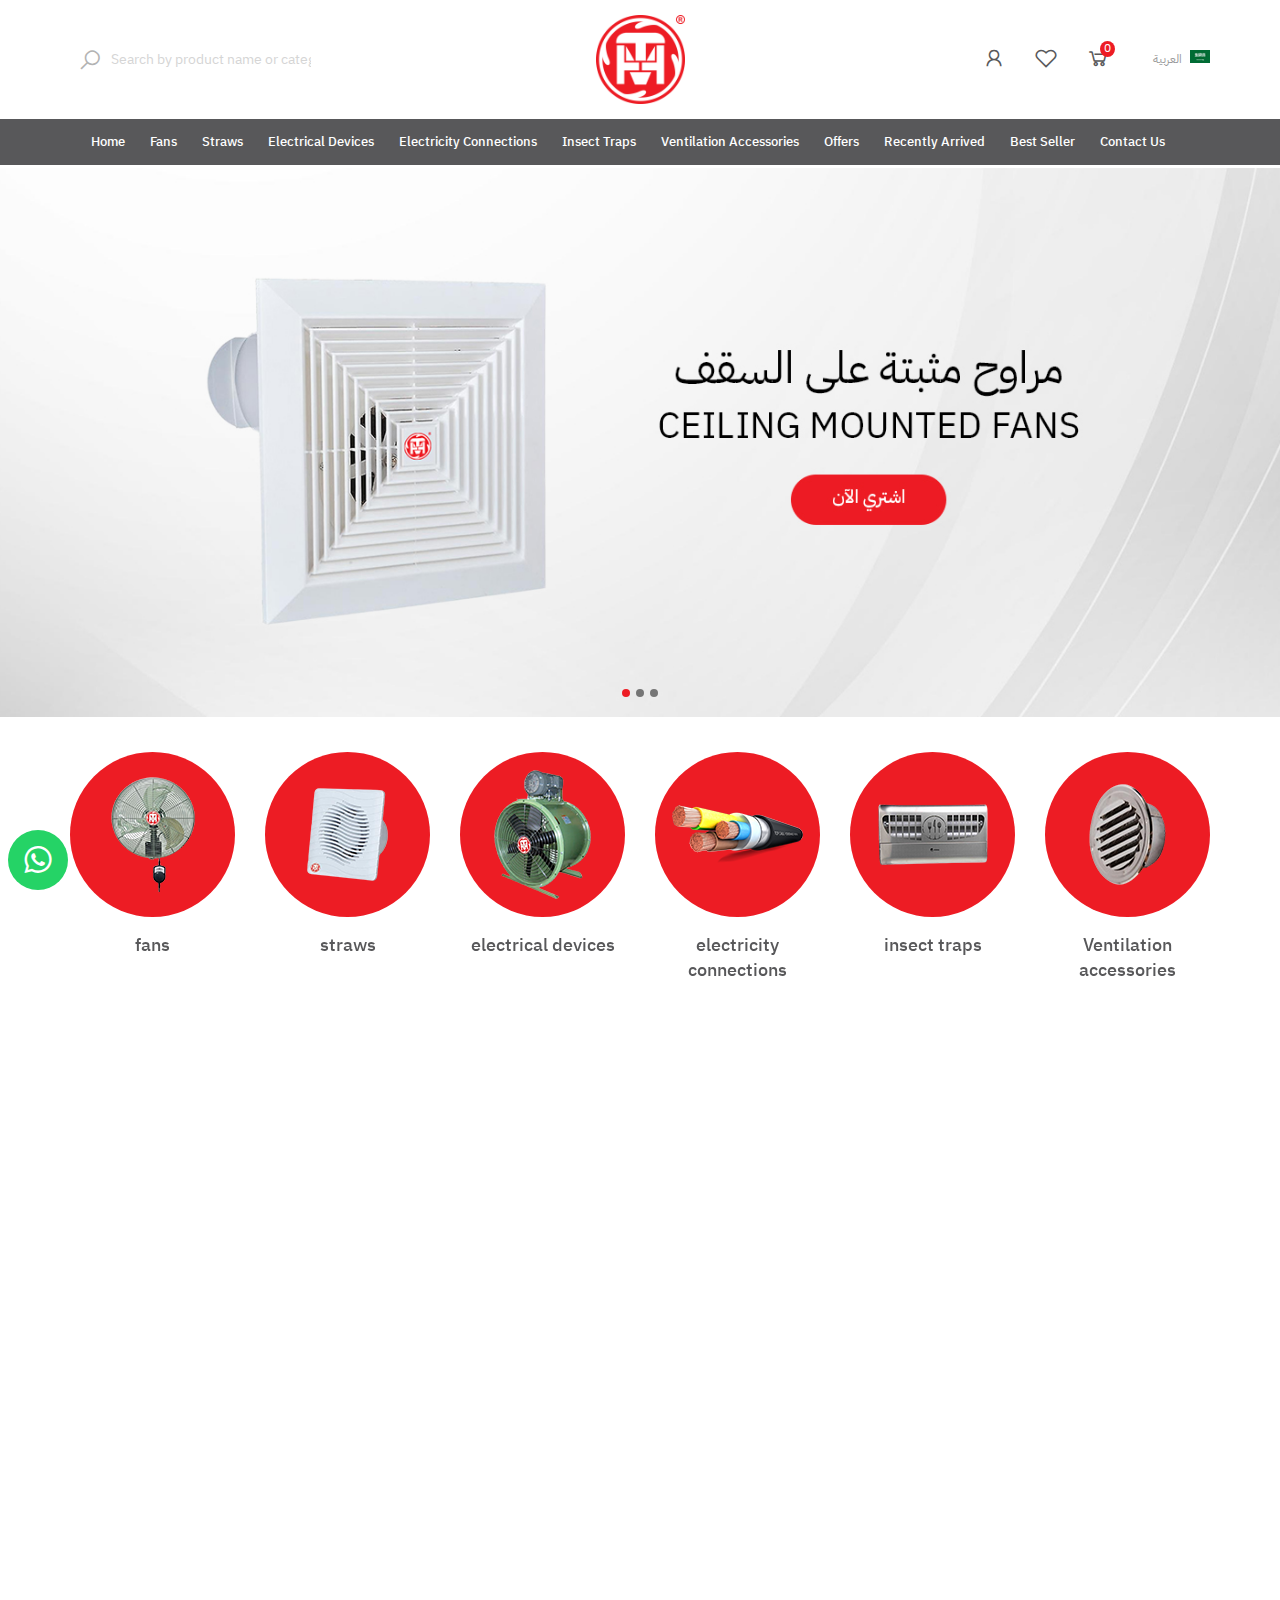
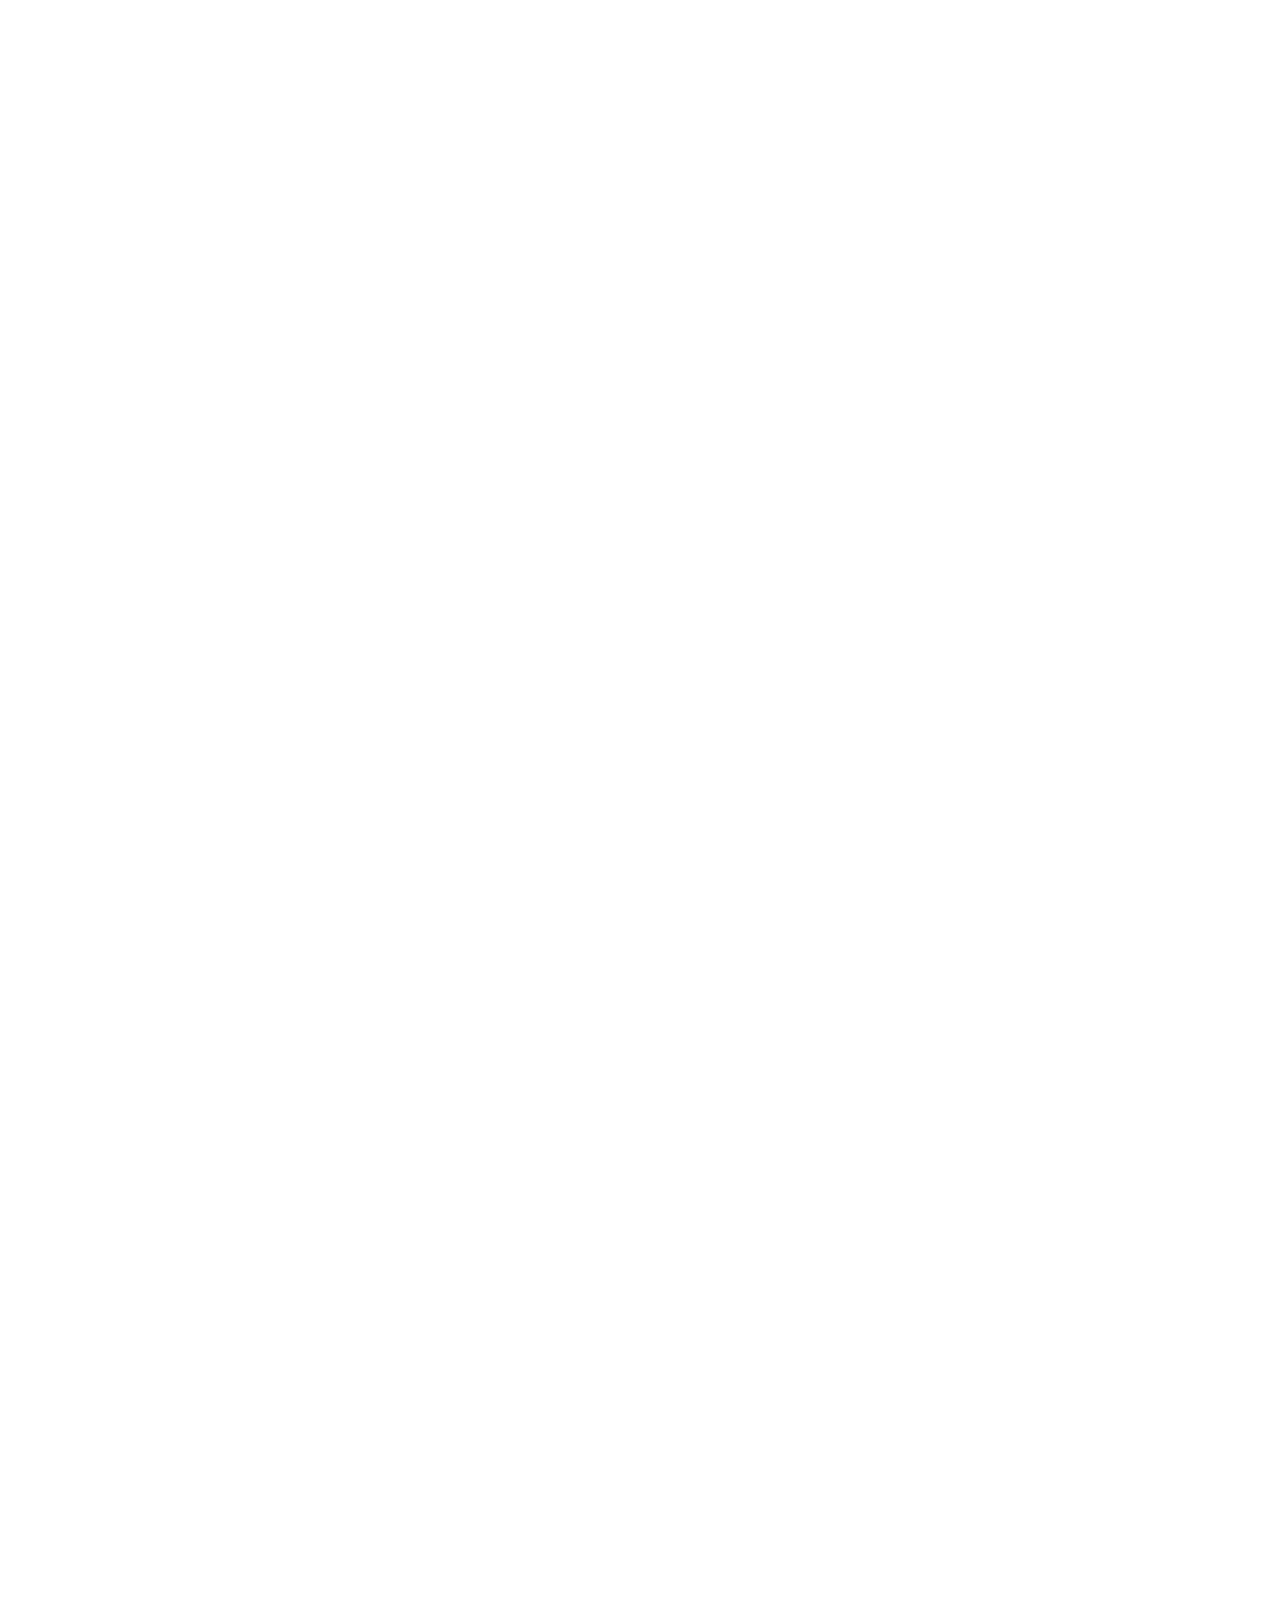
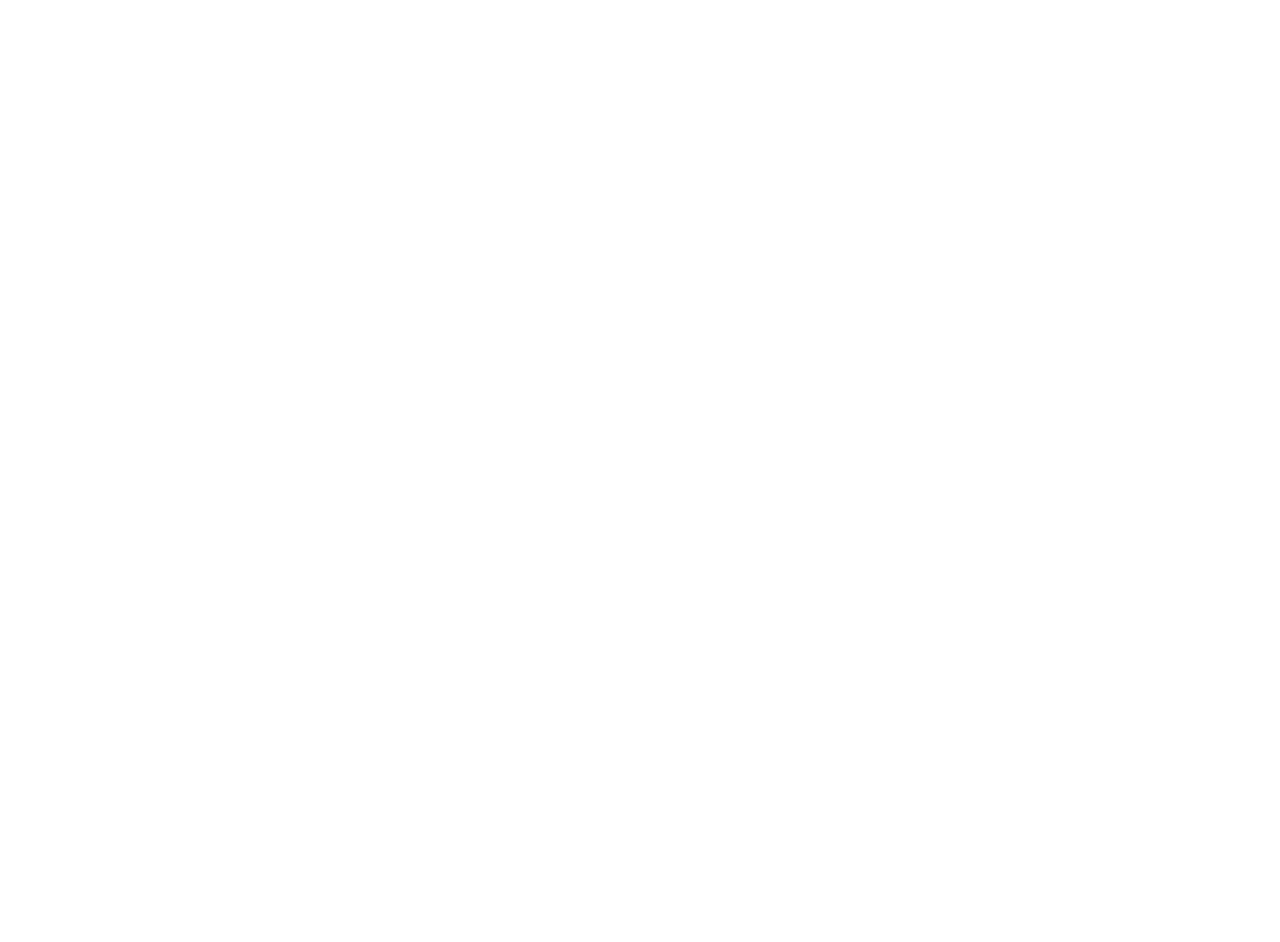
==== commit 8ee1396c: "edit" ====
--- a/index-en.html
+++ b/index-en.html
@@ -98,11 +98,7 @@
                      <!-- end cart-list & language part -->
                      <!-- icons shown in mobile -->
                      <div class="show-icons">
-                        <!-- language link -->
-                        <a href="index.html" class="language">
-                       العربية
-                        </a>
-                        <!-- end language link -->
+                       
                         <button
                            role="button"
                            type="button"
@@ -165,6 +161,13 @@
                      <li>
                         <a href="#"> contact us</a>
                      </li>
+                     <li class="hidden-lg hidden-md">
+                        <!-- language link -->
+                        <a href="index.html" class="language">
+                          العربية
+                           </a>
+                           <!-- end language link -->
+                  </li>
                   </ul>
                </div>
             </div>
@@ -225,64 +228,81 @@
       </main>
       <!-- main slider -->
       <!-- categories-section -->
-      <section class="categories-section">
+      <section class="categories-section wow fadeIn">
          <div class="container">
-            <div class="categories-blocks wow fadeInDown">
-               <a href="#" class="category-link">
-               <div class="category-block">
-                 
-                  <div class="category-img-block">
-                    
-                     <img class="category-img" src="images/categories/01.png" alt="category img">
-                   
-                  </div>
-                 fans
-                  </div>
-               </a>
-               <a href="#" class="category-link">
-                  <div class="category-block">
-                    
-                     <div class="category-img-block">
-                       
-                        <img class="category-img" src="images/categories/02.png" alt="category img">
-                      
-                     </div>
-                     Straws
-                     </div>
-                  </a>
-                  <a href="#" class="category-link">
-                     <div class="category-block">
-                       
-                        <div class="category-img-block">
-                          
-                           <img class="category-img" src="images/categories/03.png" alt="category img">
-                         
-                        </div>
-                       electrical devices
-                        </div>
-                     </a>
-                     <a href="#" class="category-link">
-                        <div class="category-block">
-                          
-                           <div class="category-img-block">
-                             
-                              <img class="category-img" src="images/categories/04.png" alt="category img">
-                            
-                           </div>
-                           Electricity connections
-                           </div>
-                        </a>
-                        <a href="#" class="category-link">
-                           <div class="category-block">
-                             
-                              <div class="category-img-block">
+<div class="categories">
+
+            
+               <div class="arrivals-slider">
+                  <div class="swiper-container">
+                     <div class="swiper-wrapper">
+                        <div class="swiper-slide">
+                           <a href="#" class="category-link">
+                              <div class="category-block">
                                 
-                                 <img class="category-img" src="images/categories/05.png" alt="category img">
-                               
-                              </div>
-                              Insect traps
-                              </div>
-                           </a>
+                                 <div class="category-img-block">
+                                   
+                                    <img class="category-img" src="images/categories/01.png" alt="category img">
+                                  
+                                 </div>
+                                 fans
+                                 </div>
+                              </a>
+                             
+                        </div>
+                        <div class="swiper-slide">
+                           <a href="#" class="category-link">
+                              <div class="category-block">
+                                
+                                 <div class="category-img-block">
+                                   
+                                    <img class="category-img" src="images/categories/02.png" alt="category img">
+                                  
+                                 </div>
+                                straws
+                                 </div>
+                              </a>
+                        </div>
+                        <div class="swiper-slide">
+                           <a href="#" class="category-link">
+                              <div class="category-block">
+                                
+                                 <div class="category-img-block">
+                                   
+                                    <img class="category-img" src="images/categories/03.png" alt="category img">
+                                  
+                                 </div>
+                                electrical devices
+                                 </div>
+                              </a>
+                        </div>
+                        <div class="swiper-slide">
+                           <a href="#" class="category-link">
+                              <div class="category-block">
+                                
+                                 <div class="category-img-block">
+                                   
+                                    <img class="category-img" src="images/categories/04.png" alt="category img">
+                                  
+                                 </div>
+                                electricity connections
+                                 </div>
+                              </a>
+                        </div>
+                        <div class="swiper-slide">
+                           <a href="#" class="category-link">
+                              <div class="category-block">
+                                
+                                 <div class="category-img-block">
+                                   
+                                    <img class="category-img" src="images/categories/05.png" alt="category img">
+                                  
+                                 </div>
+                               insect traps
+                                 </div>
+                              </a>
+                        </div>
+                        <div class="swiper-slide">
                            <a href="#" class="category-link">
                               <div class="category-block">
                                 
@@ -291,17 +311,19 @@
                                     <img class="category-img" src="images/categories/06.png" alt="category img">
                                   
                                  </div>
-                                 Ventilation accessories
+                               Ventilation accessories
                                  </div>
                               </a>
-                          
-                 
+                        </div>
+                     </div>
+                  </div>
+                  <div class="swiper-pagination"></div>
+               
                 
-               </div>
-              
              
-            
-              
+            </div>
+</div>
+ 
             </div>
          </div>
       </section>
@@ -972,11 +994,11 @@
                </div>
             </div>
             <div class="copy-flex">
-               <div class="copy-right">
+               <div class="copy-right order-2">
                   ©  2024 HTM Corporation
                </div>
                <img class="copy" src="images/copy.png" alt="copy">
-               <div class="copy-right">
+               <div class="copy-right order-3">
                  made in
                   <figure>
                      <a href="#">
--- a/css/style.css
+++ b/css/style.css
@@ -260,6 +260,7 @@
 }
 html[dir="ltr"] .big-menu li a{
   font-size: 13px;
+  margin-inline-end: 25px;
 }
 .big-menu li:last-child a {
   margin-inline-end: 0;
@@ -764,6 +765,12 @@
 .categories-section {
   padding: 27px 0 97px;
 }
+.categories .swiper-wrapper{
+  display: grid;
+  
+    grid-template-columns: repeat(6, 1fr);
+    gap: 30px;
+}
 .categories-blocks {
   display: flex;
   justify-content: center;
@@ -773,8 +780,9 @@
 
   flex-direction: column;
 }
+
 .category-link{
-  margin-inline-end: 30px;
+  
   text-align: center;
   font-size: 18px;
   color: var(--main-color);
@@ -783,7 +791,7 @@
   display: flex;
   justify-content: center;
 }
-.category-link:last-child{
+.categories .swiper-slide:last-child{
   margin-inline-end: 0;
 }
 .category-img-block {
@@ -855,7 +863,7 @@
 }
 .product-img {
   transition: 0.5s;
- 
+ width: 100%;
 }
 .product-block:hover .product-img {
   transform: scale(1.05);
@@ -864,6 +872,7 @@
   position: absolute;
   top: 10px;
   inset-inline-end: 10px;
+  z-index: 9;
 }
 .favourite-link-icon {
   display: flex;
@@ -964,10 +973,11 @@
   margin-inline-end: 10x;
 }
 .proo-img{
-  height: 284px;
-  display: flex;
-  justify-content: center;
-  align-items: center;
+  overflow: hidden;
+  display: flex;
+  justify-content: center;
+  align-items: center;
+  width: 100%;
 }
 
 .arrivals-slider {
@@ -1202,7 +1212,7 @@
 .newsletter {
   position: relative;
   margin-bottom: 22px;
-  width: 360px;
+  width: 100%;
 }
 .newsletter input {
   width: 100%;
@@ -1495,6 +1505,25 @@
   .nav-header .img-logo img {
     max-width: 65px;
   }
+
+
+  .language{
+    flex-direction: row !important;
+  }
+  .language::before{
+    content:"" !important;
+    margin-inline-start: 0;
+  }
+  html[dir="ltr"] .language:after{
+    content: "";
+    padding-inline-start: 0;
+  }
+  .order-2{
+    order: 2;
+  }
+  .order-3{
+    order: 3;
+  }
   html[dir="ltr"] .feature-title {
     line-height: 1.5;
   }
@@ -1503,10 +1532,7 @@
     gap:15px;
     justify-content: center;
   }
-  .product-img{
-    
-    padding: 15px;
-  }
+ 
   .product-name{
     font-size: 14px;
     width: 100%;
@@ -1534,9 +1560,7 @@
     display: block;
     margin-top: 40px;
   }
-  .proo-img{
-    height: 195px;
-  }
+ 
   .fixed-nav .nav-head {
     padding: 18px 0 10px;
   }
@@ -1649,8 +1673,14 @@
     padding-top: 166px;
   }
   .category-img-block {
-    width: 140px;
-    height: 140px;
+    width: 130px;
+    height: 130px;
+  }
+  .category-img{
+    width: 80px;
+  }
+  .fav-icon i{
+    font-size: 24px;
   }
   .newsletter{
     width: 100%;
@@ -1688,11 +1718,16 @@
     padding-top: 89px;
     position: relative;
   }
+  .categories .swiper-wrapper{
+    display: flex;
+    gap:0;
+  }
   .newsletter{
     width: 100%;
   }
   .cart-language-part {
     width: auto;
+    order:3;
   }
   .cart-language-part .language {
     display: none;
@@ -1700,6 +1735,7 @@
   .cart-list {
     margin-inline-end: 0;
     width: 100px;
+    flex-direction: row-reverse;
   }
   .search-open {
     top: 100px;
@@ -1720,9 +1756,10 @@
   .show-icons,
   .header-icons .add-to {
     display: flex;
-    order: 2;
+    order: 0;
     width: 100px;
     justify-content: flex-end;
+    flex-direction: row-reverse;
   }
   .cart-list li {
     margin: 0;
@@ -1734,7 +1771,7 @@
 
     display: flex;
     align-items: center;
-    margin-inline-start: 10px;
+    margin-inline-end: 10px;
     transition: all 0.3s ease-in-out;
     z-index: 9;
     color: #000;
@@ -1799,6 +1836,7 @@
  
   .show-icons .language {
     margin-inline-end: 5px;
+    display: none;
   }
   .show-icons .language::before {
     content: " " !important;
@@ -1889,31 +1927,27 @@
     bottom: 18px;
   }
   .categories-section {
-    padding: 40px 0;
-  }
-  .categories-blocks {
-    display: grid;
-    grid-template-columns: repeat(2, 1fr);
-    grid-gap: 30px 15px;
-  }
+    padding: 40px 0 85px;
+  }
+ 
   .category-link{
     margin-inline-end: 0;
+  font-size: 14px;
+  }
+  .category-img-block {
+    width: 100px;
+    height: 100px;
   
   }
-  .category-img-block {
-    width: 150px;
-    height: 150px;
-  }
-  .youtube-icon {
-    height: 30px;
-    font-size: 50px;
-  }
+ .category-img{
+  width: 50px;
+ }
   .new-arrivals-section {
-    padding: 0 0 80px;
-  }
-  .testimonials-section {
-    padding: 15px 0 80px;
-  }
+    padding: 0 0 85px;
+  }
+ .banner-section{
+  margin-bottom: 50px;
+ }
  .price{
   flex-wrap: wrap;
   justify-content: center;
@@ -1955,16 +1989,14 @@
 }
 
 @media only screen and (max-width: 994px) and (min-width: 700px) {
-  .category-img-block {
-    width: 180px;
-    height: 180px;
-  }
+
   .categories-blocks {
     display: grid;
     grid-template-columns: repeat(3, 1fr);
     grid-gap: 30px 15px;
   }
-  .proo-img {
-    height: 250px;
-}
-}
+
+.order-2 {
+  order: 0;
+}
+}
